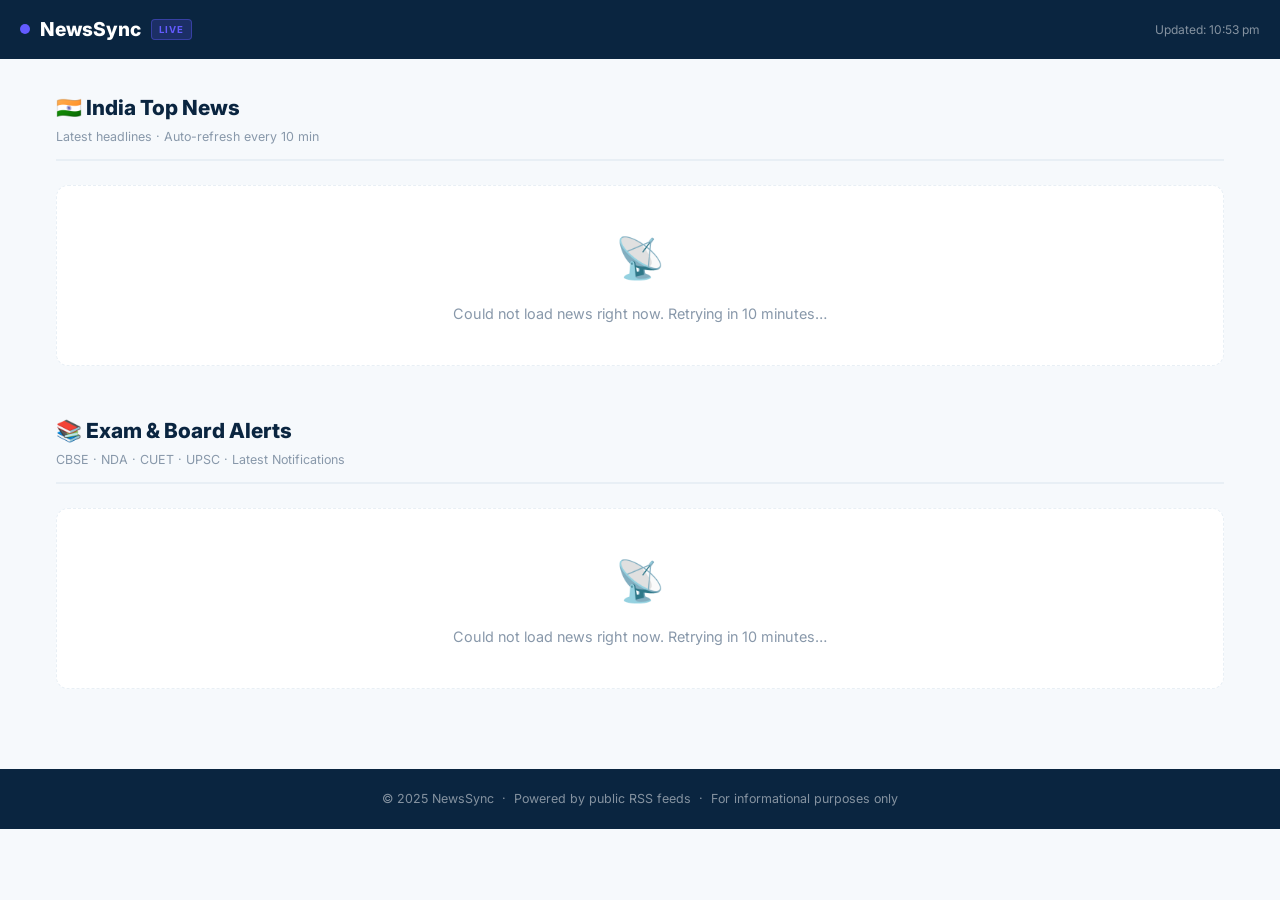
==== index.html @ 436a36a0 "Revise index.html with new title and styles Updated the title and added styles for better layout and" ====
<!DOCTYPE html>
<html lang="en">
<head>
  <meta charset="UTF-8" />
  <meta name="viewport" content="width=device-width, initial-scale=1.0" />
  <title>NewsSync India – Live News & Exam Updates</title>
  <link href="https://fonts.googleapis.com/css2?family=Inter:wght@400;600;700;800&display=swap" rel="stylesheet" />
  <style>
    :root {
      --navy: #0A2540;
      --indigo: #635BFF;
      --bg: #F6F9FC;
      --white: #FFFFFF;
      --text: #425466;
      --muted: #8898AA;
      --border: #E8EFF5;
    }

    * { box-sizing: border-box; margin: 0; padding: 0; }

    body {
      font-family: 'Inter', sans-serif;
      background: var(--bg);
      color: var(--text);
      font-size: 16px;
      line-height: 1.6;
    }

    /* HEADER */
    header {
      background: var(--navy);
      padding: 14px 20px;
      display: flex;
      align-items: center;
      justify-content: space-between;
      position: sticky;
      top: 0;
      z-index: 100;
    }

    .brand {
      display: flex;
      align-items: center;
      gap: 10px;
    }

    .dot {
      width: 10px; height: 10px;
      border-radius: 50%;
      background: var(--indigo);
      animation: pulse 2s infinite;
    }

    @keyframes pulse {
      0%   { box-shadow: 0 0 0 0 rgba(99,91,255,.6); }
      70%  { box-shadow: 0 0 0 8px rgba(99,91,255,0); }
      100% { box-shadow: 0 0 0 0 rgba(99,91,255,0); }
    }

    .brand-name { color: #fff; font-weight: 800; font-size: 1.2rem; }
    .live-tag {
      background: rgba(99,91,255,.2);
      color: var(--indigo);
      font-size: 0.6rem;
      font-weight: 700;
      letter-spacing: 1px;
      padding: 2px 7px;
      border-radius: 4px;
      border: 1px solid rgba(99,91,255,.4);
    }

    #last-updated {
      color: rgba(255,255,255,.5);
      font-size: 0.75rem;
    }

    /* MAIN */
    main { max-width: 1200px; margin: auto; padding: 32px 16px; }

    .section { margin-bottom: 48px; }

    .section-header {
      border-bottom: 2px solid var(--border);
      padding-bottom: 12px;
      margin-bottom: 24px;
    }

    .section-title {
      font-size: 1.3rem;
      font-weight: 800;
      color: var(--navy);
    }

    .section-sub {
      font-size: 0.78rem;
      color: var(--muted);
      margin-top: 3px;
    }

    /* GRID */
    .grid {
      display: grid;
      grid-template-columns: repeat(auto-fit, minmax(290px, 1fr));
      gap: 20px;
    }

    /* CARD */
    .card {
      background: var(--white);
      border-radius: 12px;
      border: 1px solid var(--border);
      box-shadow: 0 2px 8px rgba(10,37,64,.07);
      overflow: hidden;
      display: flex;
      flex-direction: column;
      transition: transform .25s ease, box-shadow .25s ease;
      text-decoration: none;
      color: inherit;
    }

    .card:hover {
      transform: translateY(-4px);
      box-shadow: 0 10px 24px rgba(99,91,255,.15);
    }

    .card-img {
      width: 100%;
      height: 170px;
      object-fit: cover;
      background: var(--bg);
    }

    .card-body { padding: 16px 18px 20px; flex: 1; display: flex; flex-direction: column; gap: 8px; }

    .card-source {
      font-size: 0.7rem;
      font-weight: 700;
      color: var(--indigo);
      text-transform: uppercase;
      letter-spacing: .8px;
    }

    .card-title {
      font-size: 0.95rem;
      font-weight: 700;
      color: var(--navy);
      line-height: 1.4;
    }

    .card-desc {
      font-size: 0.82rem;
      color: var(--text);
      display: -webkit-box;
      -webkit-line-clamp: 3;
      -webkit-box-orient: vertical;
      overflow: hidden;
    }

    .card-link {
      margin-top: auto;
      font-size: 0.78rem;
      font-weight: 600;
      color: var(--indigo);
    }

    /* SKELETON */
    @keyframes shimmer {
      0%   { background-position: -400px 0; }
      100% { background-position: 400px 0; }
    }

    .sk {
      background: linear-gradient(90deg, #E8EFF5 25%, #F0F4F8 50%, #E8EFF5 75%);
      background-size: 400px 100%;
      animation: shimmer 1.4s infinite;
      border-radius: 6px;
    }

    .skel-card {
      background: var(--white);
      border-radius: 12px;
      border: 1px solid var(--border);
      overflow: hidden;
    }

    .skel-img  { height: 170px; width: 100%; border-radius: 0; }
    .skel-body { padding: 16px 18px; display: flex; flex-direction: column; gap: 10px; }
    .skel-line { height: 12px; }
    .w30 { width: 30%; } .w60 { width: 60%; } .w80 { width: 80%; } .w100 { width: 100%; }
    .h18 { height: 18px; }

    /* ERROR STATE */
    .error-box {
      grid-column: 1/-1;
      text-align: center;
      padding: 40px 20px;
      background: var(--white);
      border-radius: 12px;
      border: 1px dashed var(--border);
    }

    .error-box .icon { font-size: 2.5rem; margin-bottom: 12px; }
    .error-box p { color: var(--muted); font-size: .9rem; }

    /* FOOTER */
    footer {
      background: var(--navy);
      color: rgba(255,255,255,.5);
      text-align: center;
      padding: 20px;
      font-size: 0.78rem;
    }

    footer a { color: rgba(255,255,255,.8); }
  </style>
</head>
<body>

<header>
  <div class="brand">
    <div class="dot"></div>
    <span class="brand-name">NewsSync</span>
    <span class="live-tag">LIVE</span>
  </div>
  <span id="last-updated">Loading…</span>
</header>

<main>

  <!-- TOP NEWS -->
  <section class="section">
    <div class="section-header">
      <h2 class="section-title">🇮🇳 India Top News</h2>
      <p class="section-sub">Latest headlines · Auto-refresh every 10 min</p>
    </div>
    <div class="grid" id="news-grid" aria-live="polite"></div>
  </section>

  <!-- EXAM ALERTS -->
  <section class="section">
    <div class="section-header">
      <h2 class="section-title">📚 Exam & Board Alerts</h2>
      <p class="section-sub">CBSE · NDA · CUET · UPSC · Latest Notifications</p>
    </div>
    <div class="grid" id="exam-grid" aria-live="polite"></div>
  </section>

</main>

<footer>
  © 2025 NewsSync &nbsp;·&nbsp; Powered by public RSS feeds &nbsp;·&nbsp; For informational purposes only
</footer>

<script>
// ── RSS FEEDS (no API key needed!) ─────────────────────────────────────────
const RSS2JSON = 'https://api.rss2json.com/v1/api.json?rss_url=';

const FEEDS = {
  news: [
    'https://feeds.feedburner.com/ndtvnews-india-news',
    'https://timesofindia.indiatimes.com/rssfeeds/296589292.cms',
    'https://www.thehindu.com/news/national/feeder/default.rss',
  ],
  exams: [
    'https://www.jagranjosh.com/rss/exam-news.xml',
    'https://www.careers360.com/rss/articles',
    'https://feeds.feedburner.com/ndtvnews-education',
  ],
};

const PLACEHOLDER = 'https://placehold.co/600x340/EEF0FF/635BFF?text=NewsSync';

// ── STATE ──────────────────────────────────────────────────────────────────
const seenNews = new Set();
const seenExam = new Set();

// ── HELPERS ────────────────────────────────────────────────────────────────
function skeletons(n = 6) {
  return Array.from({length: n}, () => `
    <div class="skel-card">
      <div class="sk skel-img"></div>
      <div class="skel-body">
        <div class="sk skel-line w30"></div>
        <div class="sk skel-line h18 w80"></div>
        <div class="sk skel-line h18 w60"></div>
        <div class="sk skel-line w100"></div>
        <div class="sk skel-line w100"></div>
        <div class="sk skel-line w30"></div>
      </div>
    </div>`).join('');
}

function errorBox(msg) {
  return `<div class="error-box"><div class="icon">📡</div><p>${msg}</p></div>`;
}

function timeAgo(dateStr) {
  if (!dateStr) return '';
  const diff = Date.now() - new Date(dateStr).getTime();
  const m = Math.floor(diff / 60000);
  if (m < 1)  return 'Just now';
  if (m < 60) return `${m}m ago`;
  const h = Math.floor(m / 60);
  if (h < 24) return `${h}h ago`;
  return `${Math.floor(h/24)}d ago`;
}

function buildCard(item) {
  const img   = item.thumbnail || item.enclosure?.link || PLACEHOLDER;
  const title = item.title || 'No title';
  const desc  = item.description
    ? item.description.replace(/<[^>]+>/g, '').slice(0, 160) + '…'
    : 'No description available.';
  const src   = item.author || 'News';
  const ago   = timeAgo(item.pubDate);

  return `
    <a class="card" href="${item.link}" target="_blank" rel="noopener noreferrer">
      <img class="card-img" src="${img}" alt="${title}"
           onerror="this.src='${PLACEHOLDER}'" loading="lazy" />
      <div class="card-body">
        <span class="card-source">${src} · ${ago}</span>
        <p class="card-title">${title}</p>
        <p class="card-desc">${desc}</p>
        <span class="card-link">Read more →</span>
      </div>
    </a>`;
}

// ── FETCH ONE RSS FEED ─────────────────────────────────────────────────────
async function fetchFeed(url) {
  try {
    const res  = await fetch(`${RSS2JSON}${encodeURIComponent(url)}&count=5`);
    const data = await res.json();
    if (data.status !== 'ok') return [];
    return data.items || [];
  } catch {
    return [];
  }
}

// ── FETCH ALL & RENDER ─────────────────────────────────────────────────────
async function loadSection(feedUrls, gridId, seenSet) {
  const grid = document.getElementById(gridId);

  const results = await Promise.allSettled(feedUrls.map(fetchFeed));
  const allItems = results
    .filter(r => r.status === 'fulfilled')
    .flatMap(r => r.value)
    .filter(item => item.link && !seenSet.has(item.link))
    .sort((a, b) => new Date(b.pubDate) - new Date(a.pubDate))
    .slice(0, 9);

  if (!allItems.length) {
    grid.innerHTML = errorBox('Could not load news right now. Retrying in 10 minutes…');
    return;
  }

  // Check if new content
  const hasNew = allItems.some(i => !seenSet.has(i.link));
  if (!hasNew && grid.querySelector('.card')) return;

  allItems.forEach(i => seenSet.add(i.link));
  grid.innerHTML = allItems.map(buildCard).join('');
}

function updateTime() {
  document.getElementById('last-updated').textContent =
    'Updated: ' + new Date().toLocaleTimeString('en-IN', {hour:'2-digit', minute:'2-digit', hour12:true});
}

async function syncAll() {
  await Promise.allSettled([
    loadSection(FEEDS.news,  'news-grid',  seenNews),
    loadSection(FEEDS.exams, 'exam-grid',  seenExam),
  ]);
  updateTime();
}

// ── INIT ──────────────────────────────────────────────────────────────────
document.getElementById('news-grid').innerHTML  = skeletons(6);
document.getElementById('exam-grid').innerHTML  = skeletons(6);

syncAll();
setInterval(syncAll, 10 * 60 * 1000); // 10 minutes

window.addEventListener('online',  () => syncAll());
</script>
</body>
</html>
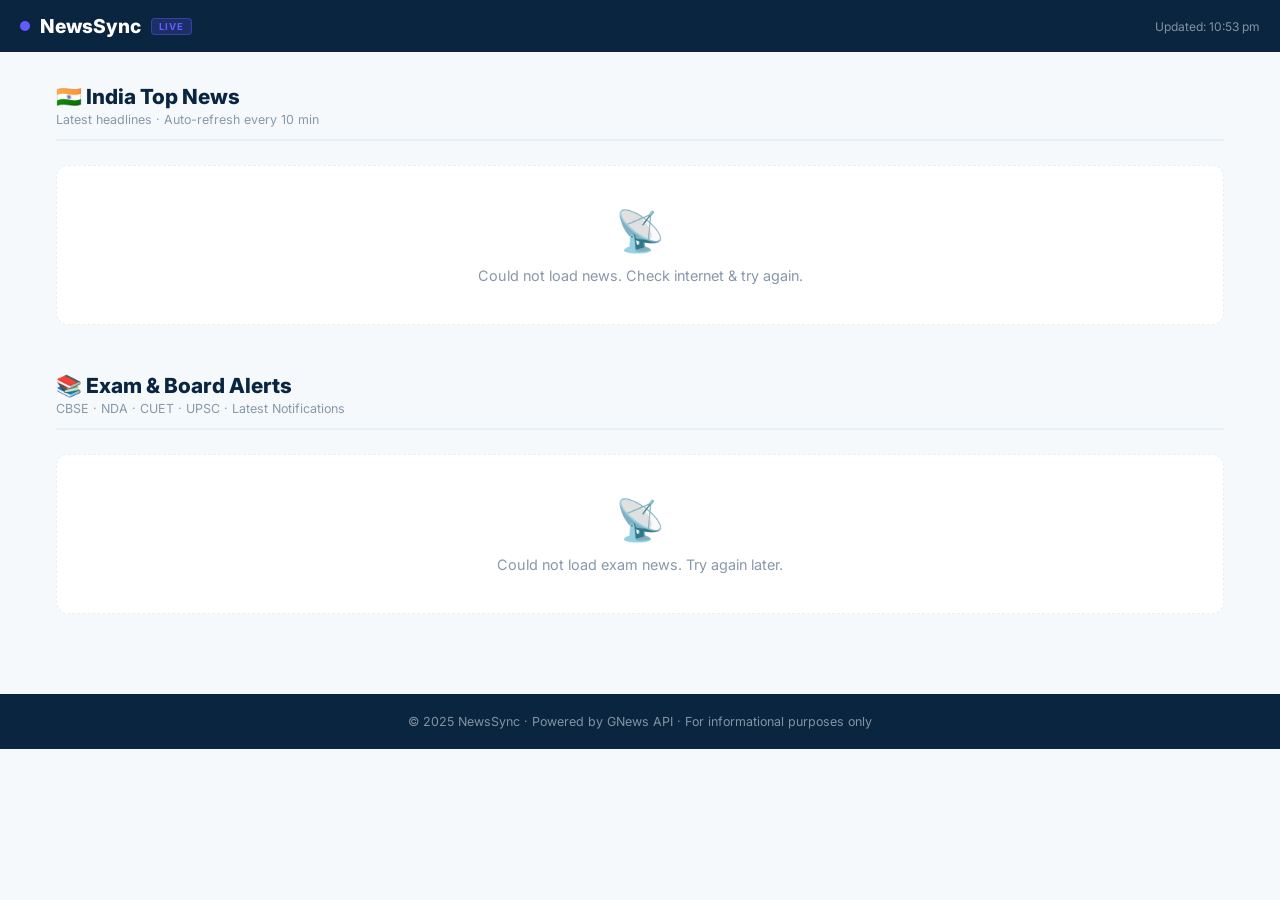
==== commit e6a8c144: "Refactor index.html for improved structure and functionality Refactor HTML structure and update styl" ====
--- a/index.html
+++ b/index.html
@@ -1,218 +1,46 @@
 <!DOCTYPE html>
 <html lang="en">
 <head>
-  <meta charset="UTF-8" />
-  <meta name="viewport" content="width=device-width, initial-scale=1.0" />
-  <title>NewsSync India – Live News & Exam Updates</title>
-  <link href="https://fonts.googleapis.com/css2?family=Inter:wght@400;600;700;800&display=swap" rel="stylesheet" />
-  <style>
-    :root {
-      --navy: #0A2540;
-      --indigo: #635BFF;
-      --bg: #F6F9FC;
-      --white: #FFFFFF;
-      --text: #425466;
-      --muted: #8898AA;
-      --border: #E8EFF5;
-    }
-
-    * { box-sizing: border-box; margin: 0; padding: 0; }
-
-    body {
-      font-family: 'Inter', sans-serif;
-      background: var(--bg);
-      color: var(--text);
-      font-size: 16px;
-      line-height: 1.6;
-    }
-
-    /* HEADER */
-    header {
-      background: var(--navy);
-      padding: 14px 20px;
-      display: flex;
-      align-items: center;
-      justify-content: space-between;
-      position: sticky;
-      top: 0;
-      z-index: 100;
-    }
-
-    .brand {
-      display: flex;
-      align-items: center;
-      gap: 10px;
-    }
-
-    .dot {
-      width: 10px; height: 10px;
-      border-radius: 50%;
-      background: var(--indigo);
-      animation: pulse 2s infinite;
-    }
-
-    @keyframes pulse {
-      0%   { box-shadow: 0 0 0 0 rgba(99,91,255,.6); }
-      70%  { box-shadow: 0 0 0 8px rgba(99,91,255,0); }
-      100% { box-shadow: 0 0 0 0 rgba(99,91,255,0); }
-    }
-
-    .brand-name { color: #fff; font-weight: 800; font-size: 1.2rem; }
-    .live-tag {
-      background: rgba(99,91,255,.2);
-      color: var(--indigo);
-      font-size: 0.6rem;
-      font-weight: 700;
-      letter-spacing: 1px;
-      padding: 2px 7px;
-      border-radius: 4px;
-      border: 1px solid rgba(99,91,255,.4);
-    }
-
-    #last-updated {
-      color: rgba(255,255,255,.5);
-      font-size: 0.75rem;
-    }
-
-    /* MAIN */
-    main { max-width: 1200px; margin: auto; padding: 32px 16px; }
-
-    .section { margin-bottom: 48px; }
-
-    .section-header {
-      border-bottom: 2px solid var(--border);
-      padding-bottom: 12px;
-      margin-bottom: 24px;
-    }
-
-    .section-title {
-      font-size: 1.3rem;
-      font-weight: 800;
-      color: var(--navy);
-    }
-
-    .section-sub {
-      font-size: 0.78rem;
-      color: var(--muted);
-      margin-top: 3px;
-    }
-
-    /* GRID */
-    .grid {
-      display: grid;
-      grid-template-columns: repeat(auto-fit, minmax(290px, 1fr));
-      gap: 20px;
-    }
-
-    /* CARD */
-    .card {
-      background: var(--white);
-      border-radius: 12px;
-      border: 1px solid var(--border);
-      box-shadow: 0 2px 8px rgba(10,37,64,.07);
-      overflow: hidden;
-      display: flex;
-      flex-direction: column;
-      transition: transform .25s ease, box-shadow .25s ease;
-      text-decoration: none;
-      color: inherit;
-    }
-
-    .card:hover {
-      transform: translateY(-4px);
-      box-shadow: 0 10px 24px rgba(99,91,255,.15);
-    }
-
-    .card-img {
-      width: 100%;
-      height: 170px;
-      object-fit: cover;
-      background: var(--bg);
-    }
-
-    .card-body { padding: 16px 18px 20px; flex: 1; display: flex; flex-direction: column; gap: 8px; }
-
-    .card-source {
-      font-size: 0.7rem;
-      font-weight: 700;
-      color: var(--indigo);
-      text-transform: uppercase;
-      letter-spacing: .8px;
-    }
-
-    .card-title {
-      font-size: 0.95rem;
-      font-weight: 700;
-      color: var(--navy);
-      line-height: 1.4;
-    }
-
-    .card-desc {
-      font-size: 0.82rem;
-      color: var(--text);
-      display: -webkit-box;
-      -webkit-line-clamp: 3;
-      -webkit-box-orient: vertical;
-      overflow: hidden;
-    }
-
-    .card-link {
-      margin-top: auto;
-      font-size: 0.78rem;
-      font-weight: 600;
-      color: var(--indigo);
-    }
-
-    /* SKELETON */
-    @keyframes shimmer {
-      0%   { background-position: -400px 0; }
-      100% { background-position: 400px 0; }
-    }
-
-    .sk {
-      background: linear-gradient(90deg, #E8EFF5 25%, #F0F4F8 50%, #E8EFF5 75%);
-      background-size: 400px 100%;
-      animation: shimmer 1.4s infinite;
-      border-radius: 6px;
-    }
-
-    .skel-card {
-      background: var(--white);
-      border-radius: 12px;
-      border: 1px solid var(--border);
-      overflow: hidden;
-    }
-
-    .skel-img  { height: 170px; width: 100%; border-radius: 0; }
-    .skel-body { padding: 16px 18px; display: flex; flex-direction: column; gap: 10px; }
-    .skel-line { height: 12px; }
-    .w30 { width: 30%; } .w60 { width: 60%; } .w80 { width: 80%; } .w100 { width: 100%; }
-    .h18 { height: 18px; }
-
-    /* ERROR STATE */
-    .error-box {
-      grid-column: 1/-1;
-      text-align: center;
-      padding: 40px 20px;
-      background: var(--white);
-      border-radius: 12px;
-      border: 1px dashed var(--border);
-    }
-
-    .error-box .icon { font-size: 2.5rem; margin-bottom: 12px; }
-    .error-box p { color: var(--muted); font-size: .9rem; }
-
-    /* FOOTER */
-    footer {
-      background: var(--navy);
-      color: rgba(255,255,255,.5);
-      text-align: center;
-      padding: 20px;
-      font-size: 0.78rem;
-    }
-
-    footer a { color: rgba(255,255,255,.8); }
-  </style>
+<meta charset="UTF-8"/>
+<meta name="viewport" content="width=device-width, initial-scale=1.0"/>
+<title>NewsSync India</title>
+<link href="https://fonts.googleapis.com/css2?family=Inter:wght@400;600;700;800&display=swap" rel="stylesheet"/>
+<style>
+*{box-sizing:border-box;margin:0;padding:0}
+body{font-family:'Inter',sans-serif;background:#F6F9FC;color:#425466;font-size:16px}
+header{background:#0A2540;padding:14px 20px;display:flex;align-items:center;justify-content:space-between;position:sticky;top:0;z-index:100}
+.brand{display:flex;align-items:center;gap:10px}
+.dot{width:10px;height:10px;border-radius:50%;background:#635BFF;animation:pulse 2s infinite}
+@keyframes pulse{0%{box-shadow:0 0 0 0 rgba(99,91,255,.6)}70%{box-shadow:0 0 0 8px rgba(99,91,255,0)}100%{box-shadow:0 0 0 0 rgba(99,91,255,0)}}
+.brand-name{color:#fff;font-weight:800;font-size:1.2rem}
+.live-tag{background:rgba(99,91,255,.2);color:#635BFF;font-size:.6rem;font-weight:700;letter-spacing:1px;padding:2px 7px;border-radius:4px;border:1px solid rgba(99,91,255,.4)}
+#last-updated{color:rgba(255,255,255,.5);font-size:.75rem}
+main{max-width:1200px;margin:auto;padding:32px 16px}
+.section{margin-bottom:48px}
+.section-header{border-bottom:2px solid #E8EFF5;padding-bottom:12px;margin-bottom:24px}
+.section-title{font-size:1.3rem;font-weight:800;color:#0A2540}
+.section-sub{font-size:.78rem;color:#8898AA;margin-top:3px}
+.grid{display:grid;grid-template-columns:repeat(auto-fit,minmax(290px,1fr));gap:20px}
+.card{background:#fff;border-radius:12px;border:1px solid #E8EFF5;box-shadow:0 2px 8px rgba(10,37,64,.07);overflow:hidden;display:flex;flex-direction:column;transition:transform .25s,box-shadow .25s;text-decoration:none;color:inherit}
+.card:hover{transform:translateY(-4px);box-shadow:0 10px 24px rgba(99,91,255,.15)}
+.card-img{width:100%;height:170px;object-fit:cover;background:#F6F9FC}
+.card-body{padding:16px 18px 20px;flex:1;display:flex;flex-direction:column;gap:8px}
+.card-source{font-size:.7rem;font-weight:700;color:#635BFF;text-transform:uppercase;letter-spacing:.8px}
+.card-title{font-size:.95rem;font-weight:700;color:#0A2540;line-height:1.4}
+.card-desc{font-size:.82rem;color:#425466;display:-webkit-box;-webkit-line-clamp:3;-webkit-box-orient:vertical;overflow:hidden}
+.card-link{margin-top:auto;font-size:.78rem;font-weight:600;color:#635BFF}
+@keyframes shimmer{0%{background-position:-400px 0}100%{background-position:400px 0}}
+.sk{background:linear-gradient(90deg,#E8EFF5 25%,#F0F4F8 50%,#E8EFF5 75%);background-size:400px 100%;animation:shimmer 1.4s infinite;border-radius:6px}
+.skel-card{background:#fff;border-radius:12px;border:1px solid #E8EFF5;overflow:hidden}
+.skel-img{height:170px;width:100%;border-radius:0}
+.skel-body{padding:16px 18px;display:flex;flex-direction:column;gap:10px}
+.skel-line{height:12px}
+.w30{width:30%}.w60{width:60%}.w80{width:80%}.w100{width:100%}.h18{height:18px}
+.error-box{grid-column:1/-1;text-align:center;padding:40px 20px;background:#fff;border-radius:12px;border:1px dashed #E8EFF5}
+.error-box .icon{font-size:2.5rem;margin-bottom:12px}
+.error-box p{color:#8898AA;font-size:.9rem;margin-top:8px}
+footer{background:#0A2540;color:rgba(255,255,255,.5);text-align:center;padding:20px;font-size:.78rem}
+</style>
 </head>
 <body>
 
@@ -226,57 +54,36 @@
 </header>
 
 <main>
-
-  <!-- TOP NEWS -->
   <section class="section">
     <div class="section-header">
       <h2 class="section-title">🇮🇳 India Top News</h2>
       <p class="section-sub">Latest headlines · Auto-refresh every 10 min</p>
     </div>
-    <div class="grid" id="news-grid" aria-live="polite"></div>
+    <div class="grid" id="news-grid"></div>
   </section>
 
-  <!-- EXAM ALERTS -->
   <section class="section">
     <div class="section-header">
-      <h2 class="section-title">📚 Exam & Board Alerts</h2>
+      <h2 class="section-title">📚 Exam &amp; Board Alerts</h2>
       <p class="section-sub">CBSE · NDA · CUET · UPSC · Latest Notifications</p>
     </div>
-    <div class="grid" id="exam-grid" aria-live="polite"></div>
+    <div class="grid" id="exam-grid"></div>
   </section>
-
 </main>
 
-<footer>
-  © 2025 NewsSync &nbsp;·&nbsp; Powered by public RSS feeds &nbsp;·&nbsp; For informational purposes only
-</footer>
+<footer>© 2025 NewsSync · Powered by GNews API · For informational purposes only</footer>
 
 <script>
-// ── RSS FEEDS (no API key needed!) ─────────────────────────────────────────
-const RSS2JSON = 'https://api.rss2json.com/v1/api.json?rss_url=';
-
-const FEEDS = {
-  news: [
-    'https://feeds.feedburner.com/ndtvnews-india-news',
-    'https://timesofindia.indiatimes.com/rssfeeds/296589292.cms',
-    'https://www.thehindu.com/news/national/feeder/default.rss',
-  ],
-  exams: [
-    'https://www.jagranjosh.com/rss/exam-news.xml',
-    'https://www.careers360.com/rss/articles',
-    'https://feeds.feedburner.com/ndtvnews-education',
-  ],
-};
-
+const API_KEY = '41f9ca60c9c4feea049876ff25827052';
+const BASE    = 'https://gnews.io/api/v4';
 const PLACEHOLDER = 'https://placehold.co/600x340/EEF0FF/635BFF?text=NewsSync';
 
-// ── STATE ──────────────────────────────────────────────────────────────────
-const seenNews = new Set();
-const seenExam = new Set();
+// Har 10 min mein sirf 2 requests — din mein 288 requests max
+// GNews free limit: 100/day → isliye 30 min interval safe hai
+const INTERVAL = 30 * 60 * 1000; // 30 minutes
 
-// ── HELPERS ────────────────────────────────────────────────────────────────
-function skeletons(n = 6) {
-  return Array.from({length: n}, () => `
+function skeletons(n=6){
+  return Array.from({length:n},()=>`
     <div class="skel-card">
       <div class="sk skel-img"></div>
       <div class="skel-body">
@@ -290,101 +97,84 @@
     </div>`).join('');
 }
 
-function errorBox(msg) {
-  return `<div class="error-box"><div class="icon">📡</div><p>${msg}</p></div>`;
+function timeAgo(d){
+  if(!d) return '';
+  const m=Math.floor((Date.now()-new Date(d))/60000);
+  if(m<1) return 'Just now';
+  if(m<60) return m+'m ago';
+  const h=Math.floor(m/60);
+  if(h<24) return h+'h ago';
+  return Math.floor(h/24)+'d ago';
 }
 
-function timeAgo(dateStr) {
-  if (!dateStr) return '';
-  const diff = Date.now() - new Date(dateStr).getTime();
-  const m = Math.floor(diff / 60000);
-  if (m < 1)  return 'Just now';
-  if (m < 60) return `${m}m ago`;
-  const h = Math.floor(m / 60);
-  if (h < 24) return `${h}h ago`;
-  return `${Math.floor(h/24)}d ago`;
-}
-
-function buildCard(item) {
-  const img   = item.thumbnail || item.enclosure?.link || PLACEHOLDER;
-  const title = item.title || 'No title';
-  const desc  = item.description
-    ? item.description.replace(/<[^>]+>/g, '').slice(0, 160) + '…'
-    : 'No description available.';
-  const src   = item.author || 'News';
-  const ago   = timeAgo(item.pubDate);
-
+function buildCard(a){
+  const img = a.image || PLACEHOLDER;
+  const desc = (a.description||'No description available.').slice(0,160)+'…';
+  const src  = a.source?.name || 'News';
   return `
-    <a class="card" href="${item.link}" target="_blank" rel="noopener noreferrer">
-      <img class="card-img" src="${img}" alt="${title}"
-           onerror="this.src='${PLACEHOLDER}'" loading="lazy" />
+    <a class="card" href="${a.url}" target="_blank" rel="noopener">
+      <img class="card-img" src="${img}" alt="${a.title}" loading="lazy"
+           onerror="this.src='${PLACEHOLDER}'"/>
       <div class="card-body">
-        <span class="card-source">${src} · ${ago}</span>
-        <p class="card-title">${title}</p>
+        <span class="card-source">${src} · ${timeAgo(a.publishedAt)}</span>
+        <p class="card-title">${a.title}</p>
         <p class="card-desc">${desc}</p>
         <span class="card-link">Read more →</span>
       </div>
     </a>`;
 }
 
-// ── FETCH ONE RSS FEED ─────────────────────────────────────────────────────
-async function fetchFeed(url) {
-  try {
-    const res  = await fetch(`${RSS2JSON}${encodeURIComponent(url)}&count=5`);
+function errBox(msg){
+  return `<div class="error-box">
+    <div class="icon">📡</div>
+    <p>${msg}</p>
+  </div>`;
+}
+
+async function loadNews(){
+  const grid = document.getElementById('news-grid');
+  try{
+    const url = `${BASE}/top-headlines?country=in&lang=en&category=general&max=9&apikey=${API_KEY}`;
+    const res  = await fetch(url);
     const data = await res.json();
-    if (data.status !== 'ok') return [];
-    return data.items || [];
-  } catch {
-    return [];
+    if(!data.articles?.length){ grid.innerHTML=errBox('No headlines found.'); return; }
+    grid.innerHTML = data.articles.map(buildCard).join('');
+  }catch(e){
+    grid.innerHTML = errBox('Could not load news. Check internet & try again.');
   }
 }
 
-// ── FETCH ALL & RENDER ─────────────────────────────────────────────────────
-async function loadSection(feedUrls, gridId, seenSet) {
-  const grid = document.getElementById(gridId);
-
-  const results = await Promise.allSettled(feedUrls.map(fetchFeed));
-  const allItems = results
-    .filter(r => r.status === 'fulfilled')
-    .flatMap(r => r.value)
-    .filter(item => item.link && !seenSet.has(item.link))
-    .sort((a, b) => new Date(b.pubDate) - new Date(a.pubDate))
-    .slice(0, 9);
-
-  if (!allItems.length) {
-    grid.innerHTML = errorBox('Could not load news right now. Retrying in 10 minutes…');
-    return;
+async function loadExams(){
+  const grid = document.getElementById('exam-grid');
+  try{
+    const q   = encodeURIComponent('"CBSE" OR "NDA" OR "CUET" OR "UPSC"');
+    const url = `${BASE}/search?q=${q}&lang=en&country=in&max=9&sortby=publishedAt&apikey=${API_KEY}`;
+    const res  = await fetch(url);
+    const data = await res.json();
+    if(!data.articles?.length){ grid.innerHTML=errBox('No exam alerts found.'); return; }
+    grid.innerHTML = data.articles.map(buildCard).join('');
+  }catch(e){
+    grid.innerHTML = errBox('Could not load exam news. Try again later.');
   }
-
-  // Check if new content
-  const hasNew = allItems.some(i => !seenSet.has(i.link));
-  if (!hasNew && grid.querySelector('.card')) return;
-
-  allItems.forEach(i => seenSet.add(i.link));
-  grid.innerHTML = allItems.map(buildCard).join('');
 }
 
-function updateTime() {
+function updateTime(){
   document.getElementById('last-updated').textContent =
-    'Updated: ' + new Date().toLocaleTimeString('en-IN', {hour:'2-digit', minute:'2-digit', hour12:true});
+    'Updated: '+new Date().toLocaleTimeString('en-IN',{hour:'2-digit',minute:'2-digit',hour12:true});
 }
 
-async function syncAll() {
-  await Promise.allSettled([
-    loadSection(FEEDS.news,  'news-grid',  seenNews),
-    loadSection(FEEDS.exams, 'exam-grid',  seenExam),
-  ]);
+async function syncAll(){
+  await Promise.allSettled([loadNews(), loadExams()]);
   updateTime();
 }
 
-// ── INIT ──────────────────────────────────────────────────────────────────
-document.getElementById('news-grid').innerHTML  = skeletons(6);
+// Init
+document.getElementById('news-grid').innerHTML = skeletons(6);
 document.getElementById('exam-grid').innerHTML  = skeletons(6);
 
 syncAll();
-setInterval(syncAll, 10 * 60 * 1000); // 10 minutes
-
-window.addEventListener('online',  () => syncAll());
+setInterval(syncAll, INTERVAL);
+window.addEventListener('online', syncAll);
 </script>
 </body>
 </html>
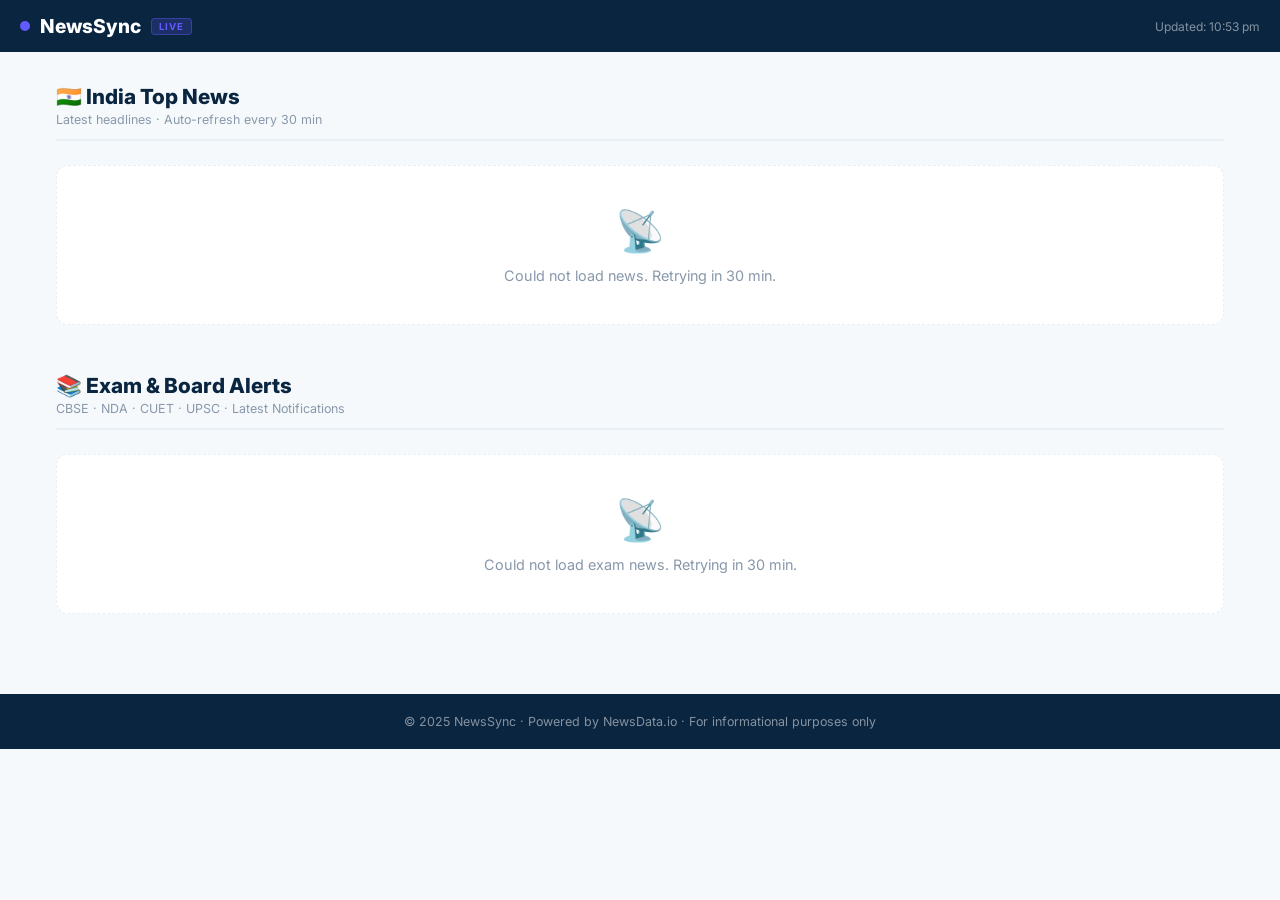
==== commit 953a819b: "Refactor news and exam loading with new API Updated footer and API integration for news and exams." ====
--- a/index.html
+++ b/index.html
@@ -23,7 +23,7 @@
 .grid{display:grid;grid-template-columns:repeat(auto-fit,minmax(290px,1fr));gap:20px}
 .card{background:#fff;border-radius:12px;border:1px solid #E8EFF5;box-shadow:0 2px 8px rgba(10,37,64,.07);overflow:hidden;display:flex;flex-direction:column;transition:transform .25s,box-shadow .25s;text-decoration:none;color:inherit}
 .card:hover{transform:translateY(-4px);box-shadow:0 10px 24px rgba(99,91,255,.15)}
-.card-img{width:100%;height:170px;object-fit:cover;background:#F6F9FC}
+.card-img{width:100%;height:170px;object-fit:cover;background:#EEF0FF}
 .card-body{padding:16px 18px 20px;flex:1;display:flex;flex-direction:column;gap:8px}
 .card-source{font-size:.7rem;font-weight:700;color:#635BFF;text-transform:uppercase;letter-spacing:.8px}
 .card-title{font-size:.95rem;font-weight:700;color:#0A2540;line-height:1.4}
@@ -43,7 +43,6 @@
 </style>
 </head>
 <body>
-
 <header>
   <div class="brand">
     <div class="dot"></div>
@@ -52,16 +51,14 @@
   </div>
   <span id="last-updated">Loading…</span>
 </header>
-
 <main>
   <section class="section">
     <div class="section-header">
       <h2 class="section-title">🇮🇳 India Top News</h2>
-      <p class="section-sub">Latest headlines · Auto-refresh every 10 min</p>
+      <p class="section-sub">Latest headlines · Auto-refresh every 30 min</p>
     </div>
     <div class="grid" id="news-grid"></div>
   </section>
-
   <section class="section">
     <div class="section-header">
       <h2 class="section-title">📚 Exam &amp; Board Alerts</h2>
@@ -70,19 +67,14 @@
     <div class="grid" id="exam-grid"></div>
   </section>
 </main>
-
-<footer>© 2025 NewsSync · Powered by GNews API · For informational purposes only</footer>
+<footer>© 2025 NewsSync · Powered by NewsData.io · For informational purposes only</footer>
 
 <script>
-const API_KEY = '41f9ca60c9c4feea049876ff25827052';
-const BASE    = 'https://gnews.io/api/v4';
-const PLACEHOLDER = 'https://placehold.co/600x340/EEF0FF/635BFF?text=NewsSync';
+const KEY = 'pub_50035c437a574af1b18c1f6b056f5ad9';
+const BASE = 'https://newsdata.io/api/1';
+const IMG  = 'https://placehold.co/600x340/EEF0FF/635BFF?text=NewsSync';
 
-// Har 10 min mein sirf 2 requests — din mein 288 requests max
-// GNews free limit: 100/day → isliye 30 min interval safe hai
-const INTERVAL = 30 * 60 * 1000; // 30 minutes
-
-function skeletons(n=6){
+function skels(n){
   return Array.from({length:n},()=>`
     <div class="skel-card">
       <div class="sk skel-img"></div>
@@ -97,27 +89,29 @@
     </div>`).join('');
 }
 
-function timeAgo(d){
+function ago(d){
   if(!d) return '';
-  const m=Math.floor((Date.now()-new Date(d))/60000);
-  if(m<1) return 'Just now';
-  if(m<60) return m+'m ago';
-  const h=Math.floor(m/60);
-  if(h<24) return h+'h ago';
-  return Math.floor(h/24)+'d ago';
+  const m = Math.floor((Date.now() - new Date(d)) / 60000);
+  if(m < 1)  return 'Just now';
+  if(m < 60) return m + 'm ago';
+  const h = Math.floor(m/60);
+  if(h < 24) return h + 'h ago';
+  return Math.floor(h/24) + 'd ago';
 }
 
-function buildCard(a){
-  const img = a.image || PLACEHOLDER;
-  const desc = (a.description||'No description available.').slice(0,160)+'…';
-  const src  = a.source?.name || 'News';
+function card(a){
+  const img  = a.image_url || IMG;
+  const desc = (a.description || a.content || 'Read the full article for details.').slice(0,160) + '…';
+  const src  = a.source_name || a.source_id || 'News';
+  const link = a.link || '#';
+  const title = a.title || 'No title';
+  const date = a.pubDate || '';
   return `
-    <a class="card" href="${a.url}" target="_blank" rel="noopener">
-      <img class="card-img" src="${img}" alt="${a.title}" loading="lazy"
-           onerror="this.src='${PLACEHOLDER}'"/>
+    <a class="card" href="${link}" target="_blank" rel="noopener">
+      <img class="card-img" src="${img}" alt="" loading="lazy" onerror="this.src='${IMG}'"/>
       <div class="card-body">
-        <span class="card-source">${src} · ${timeAgo(a.publishedAt)}</span>
-        <p class="card-title">${a.title}</p>
+        <span class="card-source">${src} · ${ago(date)}</span>
+        <p class="card-title">${title}</p>
         <p class="card-desc">${desc}</p>
         <span class="card-link">Read more →</span>
       </div>
@@ -125,56 +119,55 @@
 }
 
 function errBox(msg){
-  return `<div class="error-box">
-    <div class="icon">📡</div>
-    <p>${msg}</p>
-  </div>`;
+  return `<div class="error-box"><div class="icon">📡</div><p>${msg}</p></div>`;
 }
 
 async function loadNews(){
-  const grid = document.getElementById('news-grid');
+  const g = document.getElementById('news-grid');
   try{
-    const url = `${BASE}/top-headlines?country=in&lang=en&category=general&max=9&apikey=${API_KEY}`;
-    const res  = await fetch(url);
-    const data = await res.json();
-    if(!data.articles?.length){ grid.innerHTML=errBox('No headlines found.'); return; }
-    grid.innerHTML = data.articles.map(buildCard).join('');
-  }catch(e){
-    grid.innerHTML = errBox('Could not load news. Check internet & try again.');
+    const url = `${BASE}/latest?apikey=${KEY}&country=in&language=en&size=9`;
+    const r = await fetch(url);
+    const d = await r.json();
+    if(d.status !== 'success') throw new Error(d.message || 'API error');
+    const arts = d.results || [];
+    g.innerHTML = arts.length ? arts.map(card).join('') : errBox('No headlines found.');
+  } catch(e){
+    console.error('News error:', e);
+    g.innerHTML = errBox('Could not load news. Retrying in 30 min.');
   }
 }
 
 async function loadExams(){
-  const grid = document.getElementById('exam-grid');
+  const g = document.getElementById('exam-grid');
   try{
-    const q   = encodeURIComponent('"CBSE" OR "NDA" OR "CUET" OR "UPSC"');
-    const url = `${BASE}/search?q=${q}&lang=en&country=in&max=9&sortby=publishedAt&apikey=${API_KEY}`;
-    const res  = await fetch(url);
-    const data = await res.json();
-    if(!data.articles?.length){ grid.innerHTML=errBox('No exam alerts found.'); return; }
-    grid.innerHTML = data.articles.map(buildCard).join('');
-  }catch(e){
-    grid.innerHTML = errBox('Could not load exam news. Try again later.');
+    const url = `${BASE}/latest?apikey=${KEY}&q=CBSE OR NDA OR CUET OR UPSC&country=in&language=en&size=9`;
+    const r = await fetch(url);
+    const d = await r.json();
+    if(d.status !== 'success') throw new Error(d.message || 'API error');
+    const arts = d.results || [];
+    g.innerHTML = arts.length ? arts.map(card).join('') : errBox('No exam alerts found.');
+  } catch(e){
+    console.error('Exam error:', e);
+    g.innerHTML = errBox('Could not load exam news. Retrying in 30 min.');
   }
 }
 
-function updateTime(){
+function tick(){
   document.getElementById('last-updated').textContent =
-    'Updated: '+new Date().toLocaleTimeString('en-IN',{hour:'2-digit',minute:'2-digit',hour12:true});
+    'Updated: ' + new Date().toLocaleTimeString('en-IN',{hour:'2-digit',minute:'2-digit',hour12:true});
 }
 
-async function syncAll(){
+async function sync(){
   await Promise.allSettled([loadNews(), loadExams()]);
-  updateTime();
+  tick();
 }
 
 // Init
-document.getElementById('news-grid').innerHTML = skeletons(6);
-document.getElementById('exam-grid').innerHTML  = skeletons(6);
-
-syncAll();
-setInterval(syncAll, INTERVAL);
-window.addEventListener('online', syncAll);
+document.getElementById('news-grid').innerHTML = skels(6);
+document.getElementById('exam-grid').innerHTML  = skels(6);
+sync();
+setInterval(sync, 30 * 60 * 1000);
+window.addEventListener('online', sync);
 </script>
 </body>
 </html>
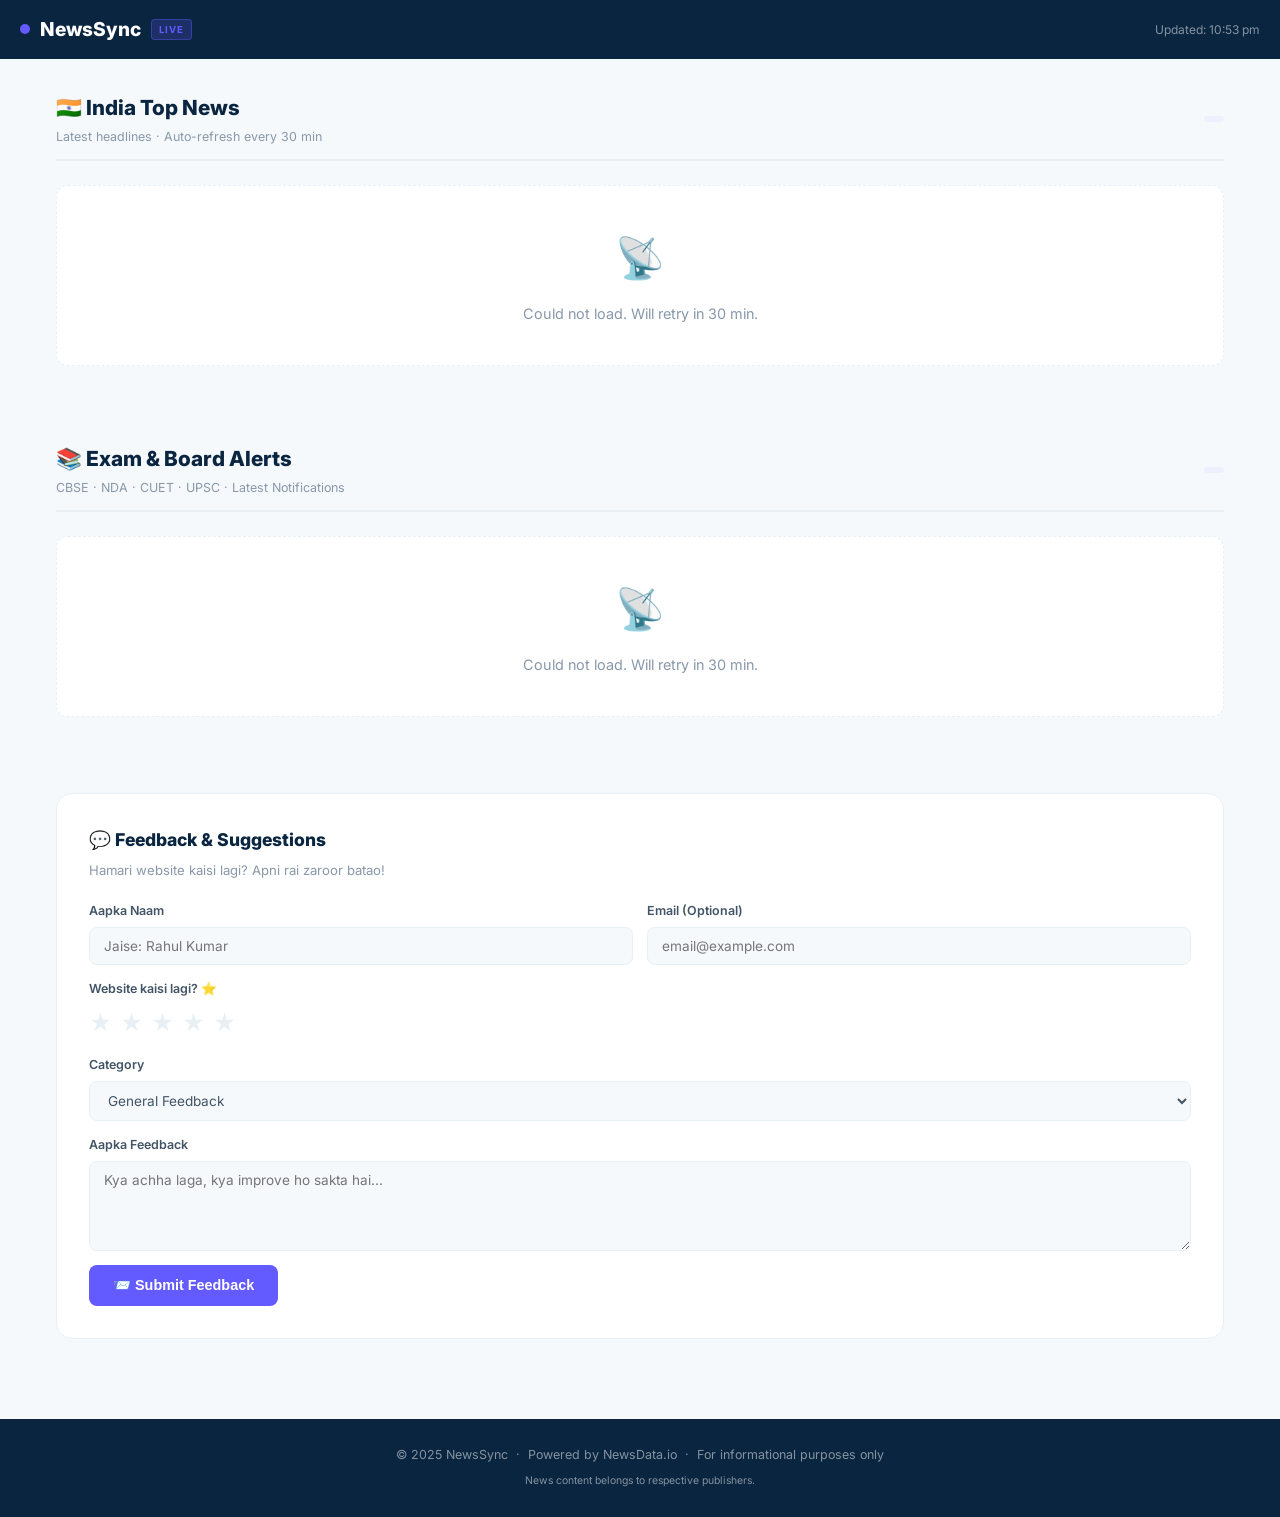
==== commit f24a258b: "Update title and footer content in index.html" ====
--- a/index.html
+++ b/index.html
@@ -3,32 +3,88 @@
 <head>
 <meta charset="UTF-8"/>
 <meta name="viewport" content="width=device-width, initial-scale=1.0"/>
-<title>NewsSync India</title>
-<link href="https://fonts.googleapis.com/css2?family=Inter:wght@400;600;700;800&display=swap" rel="stylesheet"/>
+<title>NewsSync India – Live News & Exam Alerts</title>
+<link href="https://fonts.googleapis.com/css2?family=Inter:wght@400;500;600;700;800&display=swap" rel="stylesheet"/>
 <style>
 *{box-sizing:border-box;margin:0;padding:0}
-body{font-family:'Inter',sans-serif;background:#F6F9FC;color:#425466;font-size:16px}
-header{background:#0A2540;padding:14px 20px;display:flex;align-items:center;justify-content:space-between;position:sticky;top:0;z-index:100}
+body{font-family:'Inter',sans-serif;background:#F6F9FC;color:#425466;font-size:16px;line-height:1.6}
+
+/* HEADER */
+header{background:#0A2540;padding:14px 20px;display:flex;align-items:center;justify-content:space-between;position:sticky;top:0;z-index:200}
 .brand{display:flex;align-items:center;gap:10px}
 .dot{width:10px;height:10px;border-radius:50%;background:#635BFF;animation:pulse 2s infinite}
 @keyframes pulse{0%{box-shadow:0 0 0 0 rgba(99,91,255,.6)}70%{box-shadow:0 0 0 8px rgba(99,91,255,0)}100%{box-shadow:0 0 0 0 rgba(99,91,255,0)}}
 .brand-name{color:#fff;font-weight:800;font-size:1.2rem}
 .live-tag{background:rgba(99,91,255,.2);color:#635BFF;font-size:.6rem;font-weight:700;letter-spacing:1px;padding:2px 7px;border-radius:4px;border:1px solid rgba(99,91,255,.4)}
 #last-updated{color:rgba(255,255,255,.5);font-size:.75rem}
+
+/* MAIN */
 main{max-width:1200px;margin:auto;padding:32px 16px}
 .section{margin-bottom:48px}
-.section-header{border-bottom:2px solid #E8EFF5;padding-bottom:12px;margin-bottom:24px}
+.section-header{border-bottom:2px solid #E8EFF5;padding-bottom:12px;margin-bottom:24px;display:flex;align-items:center;justify-content:space-between;flex-wrap:wrap;gap:8px}
 .section-title{font-size:1.3rem;font-weight:800;color:#0A2540}
 .section-sub{font-size:.78rem;color:#8898AA;margin-top:3px}
+.article-count{font-size:.75rem;color:#635BFF;font-weight:600;background:#EEF0FF;padding:3px 10px;border-radius:20px}
+
+/* GRID */
 .grid{display:grid;grid-template-columns:repeat(auto-fit,minmax(290px,1fr));gap:20px}
-.card{background:#fff;border-radius:12px;border:1px solid #E8EFF5;box-shadow:0 2px 8px rgba(10,37,64,.07);overflow:hidden;display:flex;flex-direction:column;transition:transform .25s,box-shadow .25s;text-decoration:none;color:inherit}
+
+/* CARD */
+.card{background:#fff;border-radius:12px;border:1px solid #E8EFF5;box-shadow:0 2px 8px rgba(10,37,64,.07);overflow:hidden;display:flex;flex-direction:column;cursor:pointer;transition:transform .25s,box-shadow .25s}
 .card:hover{transform:translateY(-4px);box-shadow:0 10px 24px rgba(99,91,255,.15)}
 .card-img{width:100%;height:170px;object-fit:cover;background:#EEF0FF}
 .card-body{padding:16px 18px 20px;flex:1;display:flex;flex-direction:column;gap:8px}
 .card-source{font-size:.7rem;font-weight:700;color:#635BFF;text-transform:uppercase;letter-spacing:.8px}
 .card-title{font-size:.95rem;font-weight:700;color:#0A2540;line-height:1.4}
 .card-desc{font-size:.82rem;color:#425466;display:-webkit-box;-webkit-line-clamp:3;-webkit-box-orient:vertical;overflow:hidden}
-.card-link{margin-top:auto;font-size:.78rem;font-weight:600;color:#635BFF}
+.card-btn{margin-top:auto;display:inline-flex;align-items:center;gap:6px;background:#635BFF;color:#fff;border:none;border-radius:8px;padding:8px 14px;font-size:.78rem;font-weight:600;cursor:pointer;transition:background .2s}
+.card-btn:hover{background:#4f46e5}
+
+/* PAGINATION */
+.pagination{display:flex;align-items:center;justify-content:center;gap:12px;margin-top:28px}
+.page-btn{background:#fff;border:1px solid #E8EFF5;color:#425466;padding:8px 20px;border-radius:8px;font-size:.85rem;font-weight:600;cursor:pointer;transition:all .2s}
+.page-btn:hover:not(:disabled){background:#635BFF;color:#fff;border-color:#635BFF}
+.page-btn:disabled{opacity:.4;cursor:not-allowed}
+.page-info{font-size:.82rem;color:#8898AA;font-weight:500}
+
+/* MODAL */
+.modal-overlay{display:none;position:fixed;inset:0;background:rgba(10,37,64,.7);z-index:999;align-items:center;justify-content:center;padding:16px}
+.modal-overlay.open{display:flex}
+.modal{background:#fff;border-radius:16px;max-width:720px;width:100%;max-height:90vh;overflow-y:auto;position:relative;animation:slideUp .3s ease}
+@keyframes slideUp{from{transform:translateY(30px);opacity:0}to{transform:translateY(0);opacity:1}}
+.modal-img{width:100%;height:220px;object-fit:cover;border-radius:16px 16px 0 0;background:#EEF0FF}
+.modal-body{padding:24px}
+.modal-meta{display:flex;align-items:center;gap:10px;margin-bottom:12px;flex-wrap:wrap}
+.modal-source{font-size:.72rem;font-weight:700;color:#635BFF;text-transform:uppercase;letter-spacing:.8px}
+.modal-date{font-size:.72rem;color:#8898AA}
+.modal-title{font-size:1.2rem;font-weight:800;color:#0A2540;line-height:1.4;margin-bottom:12px}
+.modal-desc{font-size:.9rem;color:#425466;line-height:1.7;margin-bottom:20px}
+.modal-actions{display:flex;gap:10px;flex-wrap:wrap}
+.btn-primary{background:#635BFF;color:#fff;border:none;padding:10px 20px;border-radius:8px;font-size:.85rem;font-weight:600;cursor:pointer;text-decoration:none;display:inline-flex;align-items:center;gap:6px}
+.btn-primary:hover{background:#4f46e5}
+.btn-secondary{background:#F6F9FC;color:#425466;border:1px solid #E8EFF5;padding:10px 20px;border-radius:8px;font-size:.85rem;font-weight:600;cursor:pointer}
+.btn-secondary:hover{background:#E8EFF5}
+.modal-close{position:absolute;top:14px;right:14px;background:rgba(0,0,0,.5);color:#fff;border:none;width:32px;height:32px;border-radius:50%;font-size:1.1rem;cursor:pointer;display:flex;align-items:center;justify-content:center;z-index:10}
+
+/* FEEDBACK SECTION */
+.feedback-section{background:#fff;border-radius:16px;border:1px solid #E8EFF5;padding:32px;margin-bottom:48px}
+.feedback-title{font-size:1.1rem;font-weight:800;color:#0A2540;margin-bottom:6px}
+.feedback-sub{font-size:.82rem;color:#8898AA;margin-bottom:20px}
+.feedback-form{display:flex;flex-direction:column;gap:14px}
+.form-row{display:grid;grid-template-columns:1fr 1fr;gap:14px}
+.form-group{display:flex;flex-direction:column;gap:6px}
+.form-group label{font-size:.78rem;font-weight:600;color:#425466}
+.form-group input,.form-group textarea,.form-group select{border:1px solid #E8EFF5;border-radius:8px;padding:10px 14px;font-size:.85rem;font-family:inherit;color:#425466;outline:none;transition:border .2s;background:#F6F9FC}
+.form-group input:focus,.form-group textarea:focus,.form-group select:focus{border-color:#635BFF;background:#fff}
+.form-group textarea{resize:vertical;min-height:90px}
+.submit-btn{background:#635BFF;color:#fff;border:none;padding:12px 24px;border-radius:8px;font-size:.9rem;font-weight:700;cursor:pointer;transition:background .2s;align-self:flex-start}
+.submit-btn:hover{background:#4f46e5}
+.feedback-success{display:none;text-align:center;padding:20px;color:#00C48C;font-weight:600}
+.rating-stars{display:flex;gap:8px}
+.star{font-size:1.4rem;cursor:pointer;color:#E8EFF5;transition:color .15s}
+.star.active{color:#F5A623}
+
+/* SKELETON */
 @keyframes shimmer{0%{background-position:-400px 0}100%{background-position:400px 0}}
 .sk{background:linear-gradient(90deg,#E8EFF5 25%,#F0F4F8 50%,#E8EFF5 75%);background-size:400px 100%;animation:shimmer 1.4s infinite;border-radius:6px}
 .skel-card{background:#fff;border-radius:12px;border:1px solid #E8EFF5;overflow:hidden}
@@ -36,13 +92,27 @@
 .skel-body{padding:16px 18px;display:flex;flex-direction:column;gap:10px}
 .skel-line{height:12px}
 .w30{width:30%}.w60{width:60%}.w80{width:80%}.w100{width:100%}.h18{height:18px}
+
+/* ERROR */
 .error-box{grid-column:1/-1;text-align:center;padding:40px 20px;background:#fff;border-radius:12px;border:1px dashed #E8EFF5}
 .error-box .icon{font-size:2.5rem;margin-bottom:12px}
 .error-box p{color:#8898AA;font-size:.9rem;margin-top:8px}
-footer{background:#0A2540;color:rgba(255,255,255,.5);text-align:center;padding:20px;font-size:.78rem}
+
+/* FOOTER */
+footer{background:#0A2540;color:rgba(255,255,255,.5);text-align:center;padding:24px 20px;font-size:.78rem;line-height:2}
+footer a{color:rgba(255,255,255,.7)}
+
+/* RESPONSIVE */
+@media(max-width:600px){
+  .form-row{grid-template-columns:1fr}
+  .modal-title{font-size:1rem}
+  .modal-img{height:160px}
+}
 </style>
 </head>
 <body>
+
+<!-- HEADER -->
 <header>
   <div class="brand">
     <div class="dot"></div>
@@ -51,29 +121,118 @@
   </div>
   <span id="last-updated">Loading…</span>
 </header>
+
+<!-- ARTICLE MODAL -->
+<div class="modal-overlay" id="modal-overlay" onclick="closeModal(event)">
+  <div class="modal" id="modal">
+    <button class="modal-close" onclick="closeModalBtn()">✕</button>
+    <img class="modal-img" id="modal-img" src="" alt=""/>
+    <div class="modal-body">
+      <div class="modal-meta">
+        <span class="modal-source" id="modal-source"></span>
+        <span class="modal-date" id="modal-date"></span>
+      </div>
+      <h2 class="modal-title" id="modal-title"></h2>
+      <p class="modal-desc" id="modal-desc"></p>
+      <div class="modal-actions">
+        <a class="btn-primary" id="modal-link" href="#" target="_blank" rel="noopener">🔗 Read Full Article</a>
+        <button class="btn-secondary" onclick="closeModalBtn()">✕ Close</button>
+      </div>
+    </div>
+  </div>
+</div>
+
 <main>
+
+  <!-- TOP NEWS -->
   <section class="section">
     <div class="section-header">
-      <h2 class="section-title">🇮🇳 India Top News</h2>
-      <p class="section-sub">Latest headlines · Auto-refresh every 30 min</p>
+      <div>
+        <h2 class="section-title">🇮🇳 India Top News</h2>
+        <p class="section-sub">Latest headlines · Auto-refresh every 30 min</p>
+      </div>
+      <span class="article-count" id="news-count"></span>
     </div>
     <div class="grid" id="news-grid"></div>
+    <div class="pagination" id="news-pages"></div>
   </section>
+
+  <!-- EXAM ALERTS -->
   <section class="section">
     <div class="section-header">
-      <h2 class="section-title">📚 Exam &amp; Board Alerts</h2>
-      <p class="section-sub">CBSE · NDA · CUET · UPSC · Latest Notifications</p>
+      <div>
+        <h2 class="section-title">📚 Exam &amp; Board Alerts</h2>
+        <p class="section-sub">CBSE · NDA · CUET · UPSC · Latest Notifications</p>
+      </div>
+      <span class="article-count" id="exam-count"></span>
     </div>
     <div class="grid" id="exam-grid"></div>
+    <div class="pagination" id="exam-pages"></div>
   </section>
+
+  <!-- FEEDBACK -->
+  <section class="feedback-section">
+    <h2 class="feedback-title">💬 Feedback & Suggestions</h2>
+    <p class="feedback-sub">Hamari website kaisi lagi? Apni rai zaroor batao!</p>
+    <form class="feedback-form" id="feedback-form" onsubmit="submitFeedback(event)">
+      <div class="form-row">
+        <div class="form-group">
+          <label>Aapka Naam</label>
+          <input type="text" id="fb-name" placeholder="Jaise: Rahul Kumar" required/>
+        </div>
+        <div class="form-group">
+          <label>Email (Optional)</label>
+          <input type="email" id="fb-email" placeholder="email@example.com"/>
+        </div>
+      </div>
+      <div class="form-group">
+        <label>Website kaisi lagi? ⭐</label>
+        <div class="rating-stars" id="stars">
+          <span class="star" onclick="rate(1)">★</span>
+          <span class="star" onclick="rate(2)">★</span>
+          <span class="star" onclick="rate(3)">★</span>
+          <span class="star" onclick="rate(4)">★</span>
+          <span class="star" onclick="rate(5)">★</span>
+        </div>
+      </div>
+      <div class="form-group">
+        <label>Category</label>
+        <select id="fb-type">
+          <option value="general">General Feedback</option>
+          <option value="bug">Bug / Problem</option>
+          <option value="suggestion">Suggestion</option>
+          <option value="news">News Related</option>
+        </select>
+      </div>
+      <div class="form-group">
+        <label>Aapka Feedback</label>
+        <textarea id="fb-msg" placeholder="Kya achha laga, kya improve ho sakta hai..." required></textarea>
+      </div>
+      <button type="submit" class="submit-btn">📨 Submit Feedback</button>
+    </form>
+    <div class="feedback-success" id="fb-success">
+      ✅ Shukriya! Aapka feedback mil gaya. Hum zaroor improve karenge! 🙏
+    </div>
+  </section>
+
 </main>
-<footer>© 2025 NewsSync · Powered by NewsData.io · For informational purposes only</footer>
+
+<footer>
+  © 2025 NewsSync &nbsp;·&nbsp; Powered by NewsData.io &nbsp;·&nbsp; For informational purposes only<br/>
+  <small>News content belongs to respective publishers.</small>
+</footer>
 
 <script>
-const KEY = 'pub_50035c437a574af1b18c1f6b056f5ad9';
+const KEY  = 'pub_50035c437a574af1b18c1f6b056f5ad9';
 const BASE = 'https://newsdata.io/api/1';
 const IMG  = 'https://placehold.co/600x340/EEF0FF/635BFF?text=NewsSync';
-
+const PER_PAGE = 9;
+
+// All articles stored here for pagination
+const store = { news: [], exam: [] };
+const pages = { news: 1, exam: 1 };
+
+/* ── SKELETON ── */
 function skels(n){
   return Array.from({length:n},()=>`
     <div class="skel-card">
@@ -89,84 +248,163 @@
     </div>`).join('');
 }
 
+/* ── TIME ── */
 function ago(d){
   if(!d) return '';
-  const m = Math.floor((Date.now() - new Date(d)) / 60000);
-  if(m < 1)  return 'Just now';
-  if(m < 60) return m + 'm ago';
-  const h = Math.floor(m/60);
-  if(h < 24) return h + 'h ago';
-  return Math.floor(h/24) + 'd ago';
-}
-
-function card(a){
+  const m=Math.floor((Date.now()-new Date(d))/60000);
+  if(m<1) return 'Just now';
+  if(m<60) return m+'m ago';
+  const h=Math.floor(m/60);
+  if(h<24) return h+'h ago';
+  return Math.floor(h/24)+'d ago';
+}
+
+function fmtDate(d){
+  if(!d) return '';
+  return new Date(d).toLocaleDateString('en-IN',{day:'2-digit',month:'short',year:'numeric',hour:'2-digit',minute:'2-digit',hour12:true});
+}
+
+/* ── MODAL ── */
+function openModal(a){
+  document.getElementById('modal-img').src   = a.image_url || IMG;
+  document.getElementById('modal-img').onerror = function(){ this.src = IMG; };
+  document.getElementById('modal-source').textContent = a.source_name || 'News';
+  document.getElementById('modal-date').textContent   = fmtDate(a.pubDate);
+  document.getElementById('modal-title').textContent  = a.title || '';
+  document.getElementById('modal-desc').textContent   = a.description || a.content || 'Read the full article for complete details.';
+  document.getElementById('modal-link').href          = a.link || '#';
+  document.getElementById('modal-overlay').classList.add('open');
+  document.body.style.overflow = 'hidden';
+}
+
+function closeModalBtn(){
+  document.getElementById('modal-overlay').classList.remove('open');
+  document.body.style.overflow = '';
+}
+
+function closeModal(e){
+  if(e.target === document.getElementById('modal-overlay')) closeModalBtn();
+}
+
+document.addEventListener('keydown', e => { if(e.key==='Escape') closeModalBtn(); });
+
+/* ── CARD ── */
+function card(a, idx){
   const img  = a.image_url || IMG;
-  const desc = (a.description || a.content || 'Read the full article for details.').slice(0,160) + '…';
-  const src  = a.source_name || a.source_id || 'News';
-  const link = a.link || '#';
-  const title = a.title || 'No title';
-  const date = a.pubDate || '';
+  const desc = (a.description || a.content || 'Tap to read more.').slice(0,120) + '…';
+  const src  = a.source_name || 'News';
   return `
-    <a class="card" href="${link}" target="_blank" rel="noopener">
+    <div class="card" onclick='openModal(${JSON.stringify(a).replace(/'/g,"&#39;")})'>
       <img class="card-img" src="${img}" alt="" loading="lazy" onerror="this.src='${IMG}'"/>
       <div class="card-body">
-        <span class="card-source">${src} · ${ago(date)}</span>
-        <p class="card-title">${title}</p>
+        <span class="card-source">${src} · ${ago(a.pubDate)}</span>
+        <p class="card-title">${a.title||'No title'}</p>
         <p class="card-desc">${desc}</p>
-        <span class="card-link">Read more →</span>
-      </div>
-    </a>`;
+        <button class="card-btn">📖 Read More</button>
+      </div>
+    </div>`;
 }
 
 function errBox(msg){
   return `<div class="error-box"><div class="icon">📡</div><p>${msg}</p></div>`;
 }
 
-async function loadNews(){
-  const g = document.getElementById('news-grid');
+/* ── PAGINATION ── */
+function renderPage(type){
+  const grid  = document.getElementById(type+'-grid');
+  const pgDiv = document.getElementById(type+'-pages');
+  const all   = store[type];
+  const pg    = pages[type];
+  const total = Math.ceil(all.length / PER_PAGE);
+  const slice = all.slice((pg-1)*PER_PAGE, pg*PER_PAGE);
+
+  grid.innerHTML = slice.map(card).join('');
+
+  // count badge
+  document.getElementById(type+'-count').textContent =
+    all.length ? all.length + ' articles' : '';
+
+  if(total <= 1){ pgDiv.innerHTML=''; return; }
+  pgDiv.innerHTML = `
+    <button class="page-btn" onclick="changePage('${type}',-1)" ${pg<=1?'disabled':''}>← Prev</button>
+    <span class="page-info">Page ${pg} of ${total}</span>
+    <button class="page-btn" onclick="changePage('${type}',1)" ${pg>=total?'disabled':''}>Next →</button>`;
+}
+
+function changePage(type, dir){
+  pages[type] += dir;
+  renderPage(type);
+  document.querySelector('.section-title').scrollIntoView({behavior:'smooth'});
+}
+
+/* ── FETCH ── */
+async function fetchSection(endpoint, type){
+  const grid = document.getElementById(type+'-grid');
   try{
-    const url = `${BASE}/latest?apikey=${KEY}&country=in&language=en&size=9`;
-    const r = await fetch(url);
+    const r = await fetch(endpoint);
     const d = await r.json();
-    if(d.status !== 'success') throw new Error(d.message || 'API error');
+    if(d.status !== 'success') throw new Error(d.message||'API error');
     const arts = d.results || [];
-    g.innerHTML = arts.length ? arts.map(card).join('') : errBox('No headlines found.');
-  } catch(e){
-    console.error('News error:', e);
-    g.innerHTML = errBox('Could not load news. Retrying in 30 min.');
-  }
-}
-
-async function loadExams(){
-  const g = document.getElementById('exam-grid');
-  try{
-    const url = `${BASE}/latest?apikey=${KEY}&q=CBSE OR NDA OR CUET OR UPSC&country=in&language=en&size=9`;
-    const r = await fetch(url);
-    const d = await r.json();
-    if(d.status !== 'success') throw new Error(d.message || 'API error');
-    const arts = d.results || [];
-    g.innerHTML = arts.length ? arts.map(card).join('') : errBox('No exam alerts found.');
-  } catch(e){
-    console.error('Exam error:', e);
-    g.innerHTML = errBox('Could not load exam news. Retrying in 30 min.');
+    if(!arts.length){ grid.innerHTML = errBox('No articles found.'); return; }
+    store[type] = arts;
+    pages[type] = 1;
+    renderPage(type);
+  }catch(e){
+    console.error(type, e);
+    if(!store[type].length)
+      grid.innerHTML = errBox('Could not load. Will retry in 30 min.');
   }
 }
 
 function tick(){
   document.getElementById('last-updated').textContent =
-    'Updated: ' + new Date().toLocaleTimeString('en-IN',{hour:'2-digit',minute:'2-digit',hour12:true});
+    'Updated: '+new Date().toLocaleTimeString('en-IN',{hour:'2-digit',minute:'2-digit',hour12:true});
 }
 
 async function sync(){
-  await Promise.allSettled([loadNews(), loadExams()]);
+  await Promise.allSettled([
+    fetchSection(`${BASE}/latest?apikey=${KEY}&country=in&language=en&size=10`, 'news'),
+    fetchSection(`${BASE}/latest?apikey=${KEY}&q=CBSE OR NDA OR CUET OR UPSC&country=in&language=en&size=10`, 'exam'),
+  ]);
   tick();
 }
 
-// Init
+/* ── FEEDBACK ── */
+let rating = 0;
+function rate(n){
+  rating = n;
+  document.querySelectorAll('.star').forEach((s,i)=>{
+    s.classList.toggle('active', i < n);
+  });
+}
+
+function submitFeedback(e){
+  e.preventDefault();
+  const name = document.getElementById('fb-name').value;
+  const email= document.getElementById('fb-email').value;
+  const type = document.getElementById('fb-type').value;
+  const msg  = document.getElementById('fb-msg').value;
+  // Save to localStorage as simple log
+  const entry = {name,email,rating,type,msg,time:new Date().toISOString()};
+  const prev  = JSON.parse(localStorage.getItem('feedback')||'[]');
+  prev.push(entry);
+  localStorage.setItem('feedback', JSON.stringify(prev));
+  document.getElementById('feedback-form').style.display='none';
+  document.getElementById('fb-success').style.display='block';
+  setTimeout(()=>{
+    document.getElementById('feedback-form').style.display='flex';
+    document.getElementById('fb-success').style.display='none';
+    document.getElementById('feedback-form').reset();
+    rating=0;
+    document.querySelectorAll('.star').forEach(s=>s.classList.remove('active'));
+  }, 3000);
+}
+
+/* ── INIT ── */
 document.getElementById('news-grid').innerHTML = skels(6);
 document.getElementById('exam-grid').innerHTML  = skels(6);
 sync();
-setInterval(sync, 30 * 60 * 1000);
+setInterval(sync, 30*60*1000);
 window.addEventListener('online', sync);
 </script>
 </body>
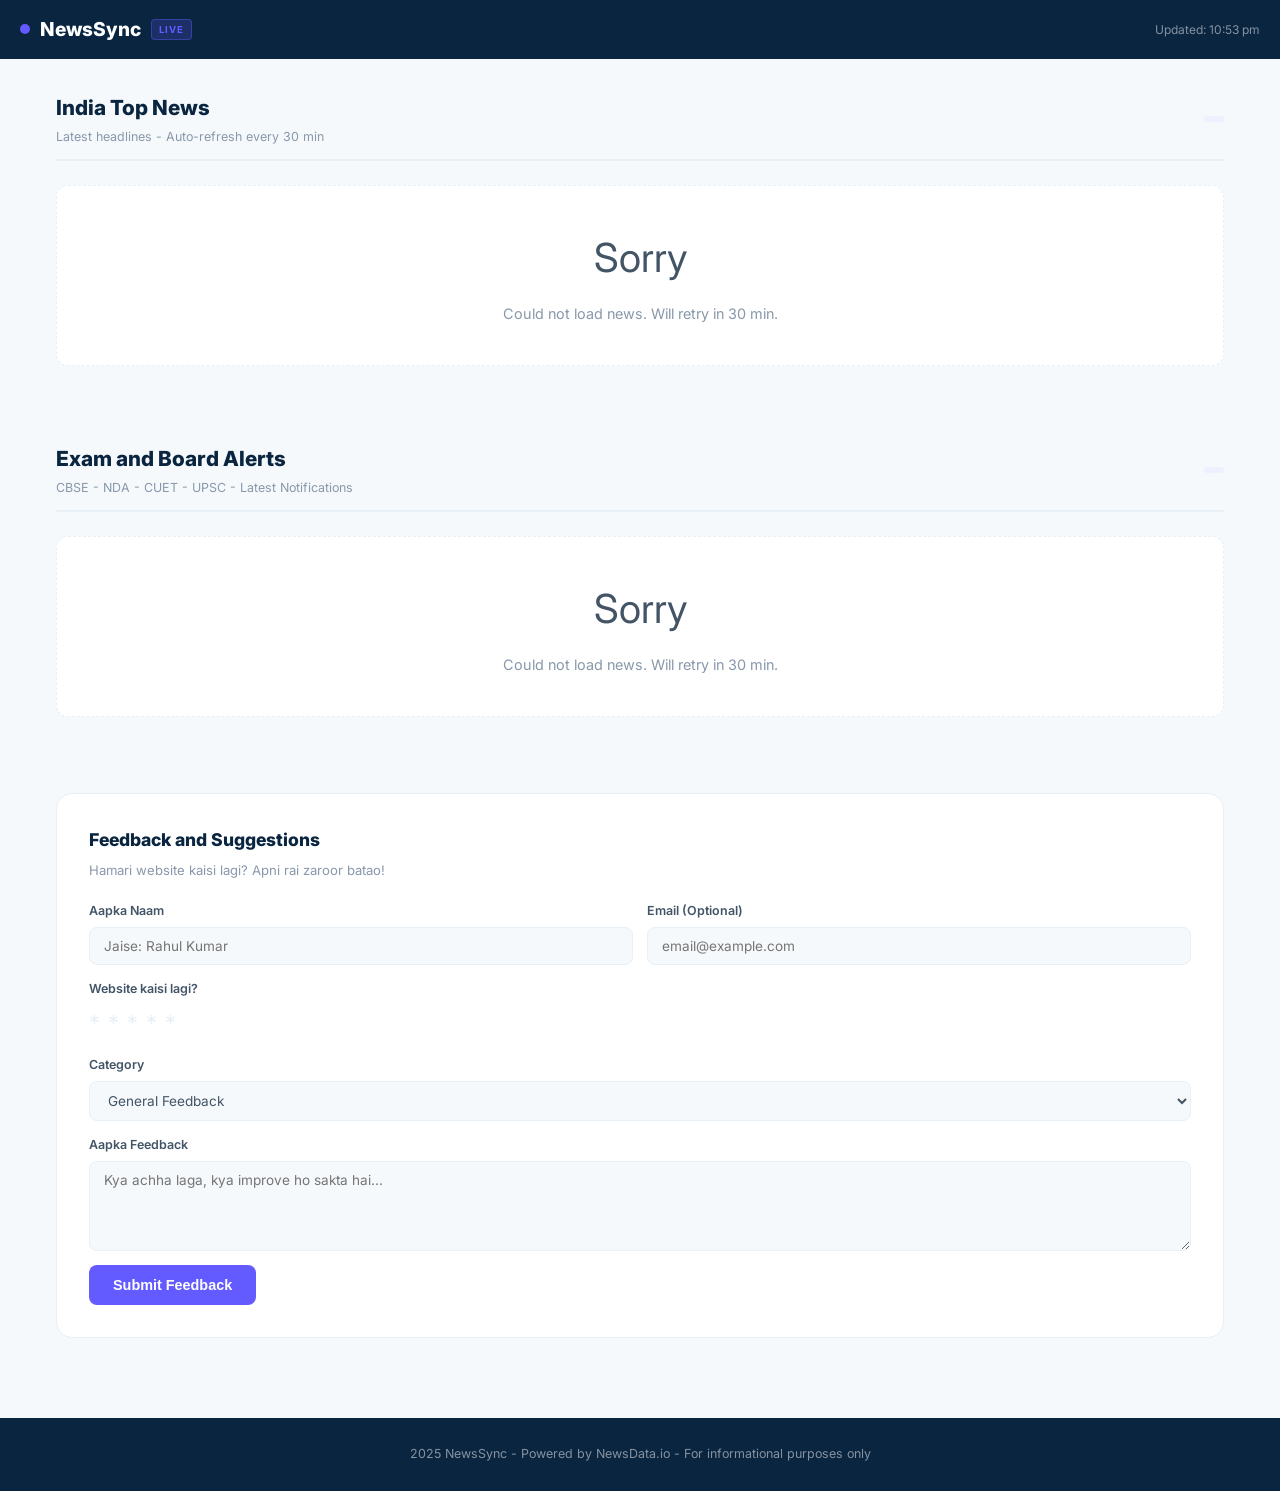
==== commit 0c195e36: "Refactor HTML structure and update styles" ====
--- a/index.html
+++ b/index.html
@@ -8,8 +8,6 @@
 <style>
 *{box-sizing:border-box;margin:0;padding:0}
 body{font-family:'Inter',sans-serif;background:#F6F9FC;color:#425466;font-size:16px;line-height:1.6}
-
-/* HEADER */
 header{background:#0A2540;padding:14px 20px;display:flex;align-items:center;justify-content:space-between;position:sticky;top:0;z-index:200}
 .brand{display:flex;align-items:center;gap:10px}
 .dot{width:10px;height:10px;border-radius:50%;background:#635BFF;animation:pulse 2s infinite}
@@ -17,19 +15,13 @@
 .brand-name{color:#fff;font-weight:800;font-size:1.2rem}
 .live-tag{background:rgba(99,91,255,.2);color:#635BFF;font-size:.6rem;font-weight:700;letter-spacing:1px;padding:2px 7px;border-radius:4px;border:1px solid rgba(99,91,255,.4)}
 #last-updated{color:rgba(255,255,255,.5);font-size:.75rem}
-
-/* MAIN */
 main{max-width:1200px;margin:auto;padding:32px 16px}
 .section{margin-bottom:48px}
 .section-header{border-bottom:2px solid #E8EFF5;padding-bottom:12px;margin-bottom:24px;display:flex;align-items:center;justify-content:space-between;flex-wrap:wrap;gap:8px}
 .section-title{font-size:1.3rem;font-weight:800;color:#0A2540}
 .section-sub{font-size:.78rem;color:#8898AA;margin-top:3px}
 .article-count{font-size:.75rem;color:#635BFF;font-weight:600;background:#EEF0FF;padding:3px 10px;border-radius:20px}
-
-/* GRID */
 .grid{display:grid;grid-template-columns:repeat(auto-fit,minmax(290px,1fr));gap:20px}
-
-/* CARD */
 .card{background:#fff;border-radius:12px;border:1px solid #E8EFF5;box-shadow:0 2px 8px rgba(10,37,64,.07);overflow:hidden;display:flex;flex-direction:column;cursor:pointer;transition:transform .25s,box-shadow .25s}
 .card:hover{transform:translateY(-4px);box-shadow:0 10px 24px rgba(99,91,255,.15)}
 .card-img{width:100%;height:170px;object-fit:cover;background:#EEF0FF}
@@ -37,17 +29,12 @@
 .card-source{font-size:.7rem;font-weight:700;color:#635BFF;text-transform:uppercase;letter-spacing:.8px}
 .card-title{font-size:.95rem;font-weight:700;color:#0A2540;line-height:1.4}
 .card-desc{font-size:.82rem;color:#425466;display:-webkit-box;-webkit-line-clamp:3;-webkit-box-orient:vertical;overflow:hidden}
-.card-btn{margin-top:auto;display:inline-flex;align-items:center;gap:6px;background:#635BFF;color:#fff;border:none;border-radius:8px;padding:8px 14px;font-size:.78rem;font-weight:600;cursor:pointer;transition:background .2s}
-.card-btn:hover{background:#4f46e5}
-
-/* PAGINATION */
+.card-btn{margin-top:auto;display:inline-flex;align-items:center;gap:6px;background:#635BFF;color:#fff;border:none;border-radius:8px;padding:8px 14px;font-size:.78rem;font-weight:600;cursor:pointer}
 .pagination{display:flex;align-items:center;justify-content:center;gap:12px;margin-top:28px}
 .page-btn{background:#fff;border:1px solid #E8EFF5;color:#425466;padding:8px 20px;border-radius:8px;font-size:.85rem;font-weight:600;cursor:pointer;transition:all .2s}
 .page-btn:hover:not(:disabled){background:#635BFF;color:#fff;border-color:#635BFF}
 .page-btn:disabled{opacity:.4;cursor:not-allowed}
 .page-info{font-size:.82rem;color:#8898AA;font-weight:500}
-
-/* MODAL */
 .modal-overlay{display:none;position:fixed;inset:0;background:rgba(10,37,64,.7);z-index:999;align-items:center;justify-content:center;padding:16px}
 .modal-overlay.open{display:flex}
 .modal{background:#fff;border-radius:16px;max-width:720px;width:100%;max-height:90vh;overflow-y:auto;position:relative;animation:slideUp .3s ease}
@@ -63,10 +50,7 @@
 .btn-primary{background:#635BFF;color:#fff;border:none;padding:10px 20px;border-radius:8px;font-size:.85rem;font-weight:600;cursor:pointer;text-decoration:none;display:inline-flex;align-items:center;gap:6px}
 .btn-primary:hover{background:#4f46e5}
 .btn-secondary{background:#F6F9FC;color:#425466;border:1px solid #E8EFF5;padding:10px 20px;border-radius:8px;font-size:.85rem;font-weight:600;cursor:pointer}
-.btn-secondary:hover{background:#E8EFF5}
 .modal-close{position:absolute;top:14px;right:14px;background:rgba(0,0,0,.5);color:#fff;border:none;width:32px;height:32px;border-radius:50%;font-size:1.1rem;cursor:pointer;display:flex;align-items:center;justify-content:center;z-index:10}
-
-/* FEEDBACK SECTION */
 .feedback-section{background:#fff;border-radius:16px;border:1px solid #E8EFF5;padding:32px;margin-bottom:48px}
 .feedback-title{font-size:1.1rem;font-weight:800;color:#0A2540;margin-bottom:6px}
 .feedback-sub{font-size:.82rem;color:#8898AA;margin-bottom:20px}
@@ -77,14 +61,11 @@
 .form-group input,.form-group textarea,.form-group select{border:1px solid #E8EFF5;border-radius:8px;padding:10px 14px;font-size:.85rem;font-family:inherit;color:#425466;outline:none;transition:border .2s;background:#F6F9FC}
 .form-group input:focus,.form-group textarea:focus,.form-group select:focus{border-color:#635BFF;background:#fff}
 .form-group textarea{resize:vertical;min-height:90px}
-.submit-btn{background:#635BFF;color:#fff;border:none;padding:12px 24px;border-radius:8px;font-size:.9rem;font-weight:700;cursor:pointer;transition:background .2s;align-self:flex-start}
-.submit-btn:hover{background:#4f46e5}
-.feedback-success{display:none;text-align:center;padding:20px;color:#00C48C;font-weight:600}
-.rating-stars{display:flex;gap:8px}
+.submit-btn{background:#635BFF;color:#fff;border:none;padding:12px 24px;border-radius:8px;font-size:.9rem;font-weight:700;cursor:pointer;align-self:flex-start}
+.feedback-success{display:none;text-align:center;padding:20px;color:#00C48C;font-weight:600;font-size:1rem}
 .star{font-size:1.4rem;cursor:pointer;color:#E8EFF5;transition:color .15s}
 .star.active{color:#F5A623}
-
-/* SKELETON */
+.rating-stars{display:flex;gap:8px}
 @keyframes shimmer{0%{background-position:-400px 0}100%{background-position:400px 0}}
 .sk{background:linear-gradient(90deg,#E8EFF5 25%,#F0F4F8 50%,#E8EFF5 75%);background-size:400px 100%;animation:shimmer 1.4s infinite;border-radius:6px}
 .skel-card{background:#fff;border-radius:12px;border:1px solid #E8EFF5;overflow:hidden}
@@ -92,40 +73,27 @@
 .skel-body{padding:16px 18px;display:flex;flex-direction:column;gap:10px}
 .skel-line{height:12px}
 .w30{width:30%}.w60{width:60%}.w80{width:80%}.w100{width:100%}.h18{height:18px}
-
-/* ERROR */
 .error-box{grid-column:1/-1;text-align:center;padding:40px 20px;background:#fff;border-radius:12px;border:1px dashed #E8EFF5}
 .error-box .icon{font-size:2.5rem;margin-bottom:12px}
 .error-box p{color:#8898AA;font-size:.9rem;margin-top:8px}
-
-/* FOOTER */
 footer{background:#0A2540;color:rgba(255,255,255,.5);text-align:center;padding:24px 20px;font-size:.78rem;line-height:2}
-footer a{color:rgba(255,255,255,.7)}
-
-/* RESPONSIVE */
-@media(max-width:600px){
-  .form-row{grid-template-columns:1fr}
-  .modal-title{font-size:1rem}
-  .modal-img{height:160px}
-}
+@media(max-width:600px){.form-row{grid-template-columns:1fr}.modal-title{font-size:1rem}.modal-img{height:160px}}
 </style>
 </head>
 <body>
 
-<!-- HEADER -->
 <header>
   <div class="brand">
     <div class="dot"></div>
     <span class="brand-name">NewsSync</span>
     <span class="live-tag">LIVE</span>
   </div>
-  <span id="last-updated">Loading…</span>
+  <span id="last-updated">Loading...</span>
 </header>
 
-<!-- ARTICLE MODAL -->
 <div class="modal-overlay" id="modal-overlay" onclick="closeModal(event)">
   <div class="modal" id="modal">
-    <button class="modal-close" onclick="closeModalBtn()">✕</button>
+    <button class="modal-close" onclick="closeModalBtn()">X</button>
     <img class="modal-img" id="modal-img" src="" alt=""/>
     <div class="modal-body">
       <div class="modal-meta">
@@ -135,21 +103,19 @@
       <h2 class="modal-title" id="modal-title"></h2>
       <p class="modal-desc" id="modal-desc"></p>
       <div class="modal-actions">
-        <a class="btn-primary" id="modal-link" href="#" target="_blank" rel="noopener">🔗 Read Full Article</a>
-        <button class="btn-secondary" onclick="closeModalBtn()">✕ Close</button>
+        <a class="btn-primary" id="modal-link" href="#" target="_blank" rel="noopener">Read Full Article</a>
+        <button class="btn-secondary" onclick="closeModalBtn()">Close</button>
       </div>
     </div>
   </div>
 </div>
 
 <main>
-
-  <!-- TOP NEWS -->
   <section class="section">
     <div class="section-header">
       <div>
-        <h2 class="section-title">🇮🇳 India Top News</h2>
-        <p class="section-sub">Latest headlines · Auto-refresh every 30 min</p>
+        <h2 class="section-title">India Top News</h2>
+        <p class="section-sub">Latest headlines - Auto-refresh every 30 min</p>
       </div>
       <span class="article-count" id="news-count"></span>
     </div>
@@ -157,12 +123,11 @@
     <div class="pagination" id="news-pages"></div>
   </section>
 
-  <!-- EXAM ALERTS -->
   <section class="section">
     <div class="section-header">
       <div>
-        <h2 class="section-title">📚 Exam &amp; Board Alerts</h2>
-        <p class="section-sub">CBSE · NDA · CUET · UPSC · Latest Notifications</p>
+        <h2 class="section-title">Exam and Board Alerts</h2>
+        <p class="section-sub">CBSE - NDA - CUET - UPSC - Latest Notifications</p>
       </div>
       <span class="article-count" id="exam-count"></span>
     </div>
@@ -170,9 +135,8 @@
     <div class="pagination" id="exam-pages"></div>
   </section>
 
-  <!-- FEEDBACK -->
   <section class="feedback-section">
-    <h2 class="feedback-title">💬 Feedback & Suggestions</h2>
+    <h2 class="feedback-title">Feedback and Suggestions</h2>
     <p class="feedback-sub">Hamari website kaisi lagi? Apni rai zaroor batao!</p>
     <form class="feedback-form" id="feedback-form" onsubmit="submitFeedback(event)">
       <div class="form-row">
@@ -186,13 +150,13 @@
         </div>
       </div>
       <div class="form-group">
-        <label>Website kaisi lagi? ⭐</label>
+        <label>Website kaisi lagi?</label>
         <div class="rating-stars" id="stars">
-          <span class="star" onclick="rate(1)">★</span>
-          <span class="star" onclick="rate(2)">★</span>
-          <span class="star" onclick="rate(3)">★</span>
-          <span class="star" onclick="rate(4)">★</span>
-          <span class="star" onclick="rate(5)">★</span>
+          <span class="star" onclick="rate(1)">*</span>
+          <span class="star" onclick="rate(2)">*</span>
+          <span class="star" onclick="rate(3)">*</span>
+          <span class="star" onclick="rate(4)">*</span>
+          <span class="star" onclick="rate(5)">*</span>
         </div>
       </div>
       <div class="form-group">
@@ -208,66 +172,75 @@
         <label>Aapka Feedback</label>
         <textarea id="fb-msg" placeholder="Kya achha laga, kya improve ho sakta hai..." required></textarea>
       </div>
-      <button type="submit" class="submit-btn">📨 Submit Feedback</button>
+      <button type="submit" class="submit-btn">Submit Feedback</button>
     </form>
     <div class="feedback-success" id="fb-success">
-      ✅ Shukriya! Aapka feedback mil gaya. Hum zaroor improve karenge! 🙏
+      Shukriya! Aapka feedback mil gaya. Hum zaroor improve karenge!
     </div>
   </section>
-
 </main>
 
 <footer>
-  © 2025 NewsSync &nbsp;·&nbsp; Powered by NewsData.io &nbsp;·&nbsp; For informational purposes only<br/>
-  <small>News content belongs to respective publishers.</small>
+  2025 NewsSync - Powered by NewsData.io - For informational purposes only
 </footer>
 
 <script>
-const KEY  = 'pub_50035c437a574af1b18c1f6b056f5ad9';
-const BASE = 'https://newsdata.io/api/1';
-const IMG  = 'https://placehold.co/600x340/EEF0FF/635BFF?text=NewsSync';
-const PER_PAGE = 9;
-
-// All articles stored here for pagination
-const store = { news: [], exam: [] };
-const pages = { news: 1, exam: 1 };
-
-/* ── SKELETON ── */
-function skels(n){
-  return Array.from({length:n},()=>`
-    <div class="skel-card">
-      <div class="sk skel-img"></div>
-      <div class="skel-body">
-        <div class="sk skel-line w30"></div>
-        <div class="sk skel-line h18 w80"></div>
-        <div class="sk skel-line h18 w60"></div>
-        <div class="sk skel-line w100"></div>
-        <div class="sk skel-line w100"></div>
-        <div class="sk skel-line w30"></div>
-      </div>
-    </div>`).join('');
-}
-
-/* ── TIME ── */
-function ago(d){
-  if(!d) return '';
-  const m=Math.floor((Date.now()-new Date(d))/60000);
-  if(m<1) return 'Just now';
-  if(m<60) return m+'m ago';
-  const h=Math.floor(m/60);
-  if(h<24) return h+'h ago';
-  return Math.floor(h/24)+'d ago';
-}
-
-function fmtDate(d){
-  if(!d) return '';
-  return new Date(d).toLocaleDateString('en-IN',{day:'2-digit',month:'short',year:'numeric',hour:'2-digit',minute:'2-digit',hour12:true});
-}
-
-/* ── MODAL ── */
-function openModal(a){
-  document.getElementById('modal-img').src   = a.image_url || IMG;
-  document.getElementById('modal-img').onerror = function(){ this.src = IMG; };
+var KEY  = 'pub_50035c437a574af1b18c1f6b056f5ad9';
+var BASE = 'https://newsdata.io/api/1';
+var IMG  = 'https://placehold.co/600x340/EEF0FF/635BFF?text=NewsSync';
+var PER  = 9;
+var CACHE_MS = 30 * 60 * 1000;
+
+var store = { news: [], exam: [] };
+var pages = { news: 1, exam: 1 };
+
+function saveCache(key, data) {
+  try { localStorage.setItem('ns_' + key, JSON.stringify({ data: data, time: Date.now() })); } catch(e) {}
+}
+
+function loadCache(key) {
+  try {
+    var c = JSON.parse(localStorage.getItem('ns_' + key) || 'null');
+    if (c && (Date.now() - c.time) < CACHE_MS) return c.data;
+  } catch(e) {}
+  return null;
+}
+
+function skels(n) {
+  var s = '';
+  for (var i = 0; i < n; i++) {
+    s += '<div class="skel-card"><div class="sk skel-img"></div><div class="skel-body"><div class="sk skel-line w30"></div><div class="sk skel-line h18 w80"></div><div class="sk skel-line h18 w60"></div><div class="sk skel-line w100"></div><div class="sk skel-line w100"></div></div></div>';
+  }
+  return s;
+}
+
+function ago(d) {
+  if (!d) return '';
+  var m = Math.floor((Date.now() - new Date(d)) / 60000);
+  if (m < 1)  return 'Just now';
+  if (m < 60) return m + 'm ago';
+  var h = Math.floor(m / 60);
+  if (h < 24) return h + 'h ago';
+  return Math.floor(h / 24) + 'd ago';
+}
+
+function fmtDate(d) {
+  if (!d) return '';
+  return new Date(d).toLocaleDateString('en-IN', { day:'2-digit', month:'short', year:'numeric' });
+}
+
+function errBox(msg) {
+  return '<div class="error-box"><div class="icon">Sorry</div><p>' + msg + '</p></div>';
+}
+
+var currentArticles = [];
+
+function openModal(idx) {
+  var a = currentArticles[idx];
+  if (!a) return;
+  var img = a.image_url || IMG;
+  document.getElementById('modal-img').src = img;
+  document.getElementById('modal-img').onerror = function() { this.src = IMG; };
   document.getElementById('modal-source').textContent = a.source_name || 'News';
   document.getElementById('modal-date').textContent   = fmtDate(a.pubDate);
   document.getElementById('modal-title').textContent  = a.title || '';
@@ -277,134 +250,144 @@
   document.body.style.overflow = 'hidden';
 }
 
-function closeModalBtn(){
+function closeModalBtn() {
   document.getElementById('modal-overlay').classList.remove('open');
   document.body.style.overflow = '';
 }
 
-function closeModal(e){
-  if(e.target === document.getElementById('modal-overlay')) closeModalBtn();
-}
-
-document.addEventListener('keydown', e => { if(e.key==='Escape') closeModalBtn(); });
-
-/* ── CARD ── */
-function card(a, idx){
-  const img  = a.image_url || IMG;
-  const desc = (a.description || a.content || 'Tap to read more.').slice(0,120) + '…';
-  const src  = a.source_name || 'News';
-  return `
-    <div class="card" onclick='openModal(${JSON.stringify(a).replace(/'/g,"&#39;")})'>
-      <img class="card-img" src="${img}" alt="" loading="lazy" onerror="this.src='${IMG}'"/>
-      <div class="card-body">
-        <span class="card-source">${src} · ${ago(a.pubDate)}</span>
-        <p class="card-title">${a.title||'No title'}</p>
-        <p class="card-desc">${desc}</p>
-        <button class="card-btn">📖 Read More</button>
-      </div>
-    </div>`;
-}
-
-function errBox(msg){
-  return `<div class="error-box"><div class="icon">📡</div><p>${msg}</p></div>`;
-}
-
-/* ── PAGINATION ── */
-function renderPage(type){
-  const grid  = document.getElementById(type+'-grid');
-  const pgDiv = document.getElementById(type+'-pages');
-  const all   = store[type];
-  const pg    = pages[type];
-  const total = Math.ceil(all.length / PER_PAGE);
-  const slice = all.slice((pg-1)*PER_PAGE, pg*PER_PAGE);
-
-  grid.innerHTML = slice.map(card).join('');
-
-  // count badge
-  document.getElementById(type+'-count').textContent =
-    all.length ? all.length + ' articles' : '';
-
-  if(total <= 1){ pgDiv.innerHTML=''; return; }
-  pgDiv.innerHTML = `
-    <button class="page-btn" onclick="changePage('${type}',-1)" ${pg<=1?'disabled':''}>← Prev</button>
-    <span class="page-info">Page ${pg} of ${total}</span>
-    <button class="page-btn" onclick="changePage('${type}',1)" ${pg>=total?'disabled':''}>Next →</button>`;
-}
-
-function changePage(type, dir){
+function closeModal(e) {
+  if (e.target === document.getElementById('modal-overlay')) closeModalBtn();
+}
+
+document.addEventListener('keydown', function(e) { if (e.key === 'Escape') closeModalBtn(); });
+
+function buildCard(a, idx) {
+  var img  = a.image_url || IMG;
+  var desc = (a.description || a.content || 'Tap to read more.').slice(0, 120) + '...';
+  var src  = a.source_name || 'News';
+  return '<div class="card" onclick="openModal(' + idx + ')">' +
+    '<img class="card-img" src="' + img + '" alt="" loading="lazy" onerror="this.src=\'' + IMG + '\'"/>' +
+    '<div class="card-body">' +
+    '<span class="card-source">' + src + ' - ' + ago(a.pubDate) + '</span>' +
+    '<p class="card-title">' + a.title + '</p>' +
+    '<p class="card-desc">' + desc + '</p>' +
+    '<button class="card-btn">Read More</button>' +
+    '</div></div>';
+}
+
+function renderPage(type) {
+  var grid  = document.getElementById(type + '-grid');
+  var pgDiv = document.getElementById(type + '-pages');
+  var all   = store[type];
+  var pg    = pages[type];
+  var total = Math.ceil(all.length / PER);
+  var start = (pg - 1) * PER;
+  var slice = all.slice(start, start + PER);
+
+  currentArticles = all;
+
+  var html = '';
+  for (var i = 0; i < slice.length; i++) {
+    html += buildCard(slice[i], start + i);
+  }
+  grid.innerHTML = html;
+
+  var countEl = document.getElementById(type + '-count');
+  if (countEl) countEl.textContent = all.length ? all.length + ' articles' : '';
+
+  if (total <= 1) { pgDiv.innerHTML = ''; return; }
+  pgDiv.innerHTML =
+    '<button class="page-btn" onclick="changePage(\'' + type + '\',-1)" ' + (pg <= 1 ? 'disabled' : '') + '>Prev</button>' +
+    '<span class="page-info">Page ' + pg + ' of ' + total + '</span>' +
+    '<button class="page-btn" onclick="changePage(\'' + type + '\',1)" ' + (pg >= total ? 'disabled' : '') + '>Next</button>';
+}
+
+function changePage(type, dir) {
   pages[type] += dir;
   renderPage(type);
-  document.querySelector('.section-title').scrollIntoView({behavior:'smooth'});
-}
-
-/* ── FETCH ── */
-async function fetchSection(endpoint, type){
-  const grid = document.getElementById(type+'-grid');
-  try{
-    const r = await fetch(endpoint);
-    const d = await r.json();
-    if(d.status !== 'success') throw new Error(d.message||'API error');
-    const arts = d.results || [];
-    if(!arts.length){ grid.innerHTML = errBox('No articles found.'); return; }
+  window.scrollTo({ top: 0, behavior: 'smooth' });
+}
+
+function tick() {
+  document.getElementById('last-updated').textContent =
+    'Updated: ' + new Date().toLocaleTimeString('en-IN', { hour: '2-digit', minute: '2-digit', hour12: true });
+}
+
+async function fetchSection(url, type) {
+  var grid = document.getElementById(type + '-grid');
+  try {
+    var cached = loadCache(type);
+    if (cached && cached.length > 0) {
+      store[type] = cached;
+      pages[type] = 1;
+      renderPage(type);
+      tick();
+      return;
+    }
+    var r = await fetch(url);
+    var d = await r.json();
+    if (d.status !== 'success') throw new Error(d.message || 'API error');
+    var arts = d.results || [];
+    if (!arts.length) { grid.innerHTML = errBox('No articles found.'); return; }
     store[type] = arts;
+    saveCache(type, arts);
     pages[type] = 1;
     renderPage(type);
-  }catch(e){
+  } catch(e) {
     console.error(type, e);
-    if(!store[type].length)
-      grid.innerHTML = errBox('Could not load. Will retry in 30 min.');
+    if (!store[type].length) grid.innerHTML = errBox('Could not load news. Will retry in 30 min.');
   }
 }
 
-function tick(){
-  document.getElementById('last-updated').textContent =
-    'Updated: '+new Date().toLocaleTimeString('en-IN',{hour:'2-digit',minute:'2-digit',hour12:true});
-}
-
-async function sync(){
-  await Promise.allSettled([
-    fetchSection(`${BASE}/latest?apikey=${KEY}&country=in&language=en&size=10`, 'news'),
-    fetchSection(`${BASE}/latest?apikey=${KEY}&q=CBSE OR NDA OR CUET OR UPSC&country=in&language=en&size=10`, 'exam'),
+async function sync() {
+  await Promise.all([
+    fetchSection(BASE + '/latest?apikey=' + KEY + '&country=in&language=en&size=10', 'news'),
+    fetchSection(BASE + '/latest?apikey=' + KEY + '&q=CBSE OR NDA OR CUET OR UPSC&country=in&language=en&size=10', 'exam')
   ]);
   tick();
 }
 
-/* ── FEEDBACK ── */
-let rating = 0;
-function rate(n){
+var rating = 0;
+function rate(n) {
   rating = n;
-  document.querySelectorAll('.star').forEach((s,i)=>{
-    s.classList.toggle('active', i < n);
-  });
-}
-
-function submitFeedback(e){
+  var stars = document.querySelectorAll('.star');
+  for (var i = 0; i < stars.length; i++) {
+    if (i < n) stars[i].classList.add('active');
+    else stars[i].classList.remove('active');
+  }
+}
+
+function submitFeedback(e) {
   e.preventDefault();
-  const name = document.getElementById('fb-name').value;
-  const email= document.getElementById('fb-email').value;
-  const type = document.getElementById('fb-type').value;
-  const msg  = document.getElementById('fb-msg').value;
-  // Save to localStorage as simple log
-  const entry = {name,email,rating,type,msg,time:new Date().toISOString()};
-  const prev  = JSON.parse(localStorage.getItem('feedback')||'[]');
-  prev.push(entry);
-  localStorage.setItem('feedback', JSON.stringify(prev));
-  document.getElementById('feedback-form').style.display='none';
-  document.getElementById('fb-success').style.display='block';
-  setTimeout(()=>{
-    document.getElementById('feedback-form').style.display='flex';
-    document.getElementById('fb-success').style.display='none';
+  var entry = {
+    name:   document.getElementById('fb-name').value,
+    email:  document.getElementById('fb-email').value,
+    rating: rating,
+    type:   document.getElementById('fb-type').value,
+    msg:    document.getElementById('fb-msg').value,
+    time:   new Date().toISOString()
+  };
+  try {
+    var prev = JSON.parse(localStorage.getItem('feedback') || '[]');
+    prev.push(entry);
+    localStorage.setItem('feedback', JSON.stringify(prev));
+  } catch(e) {}
+  document.getElementById('feedback-form').style.display = 'none';
+  document.getElementById('fb-success').style.display = 'block';
+  setTimeout(function() {
+    document.getElementById('feedback-form').style.display = 'flex';
+    document.getElementById('fb-success').style.display = 'none';
     document.getElementById('feedback-form').reset();
-    rating=0;
-    document.querySelectorAll('.star').forEach(s=>s.classList.remove('active'));
+    rating = 0;
+    var stars = document.querySelectorAll('.star');
+    for (var i = 0; i < stars.length; i++) stars[i].classList.remove('active');
   }, 3000);
 }
 
-/* ── INIT ── */
 document.getElementById('news-grid').innerHTML = skels(6);
-document.getElementById('exam-grid').innerHTML  = skels(6);
+document.getElementById('exam-grid').innerHTML = skels(6);
 sync();
-setInterval(sync, 30*60*1000);
+setInterval(sync, CACHE_MS);
 window.addEventListener('online', sync);
 </script>
 </body>
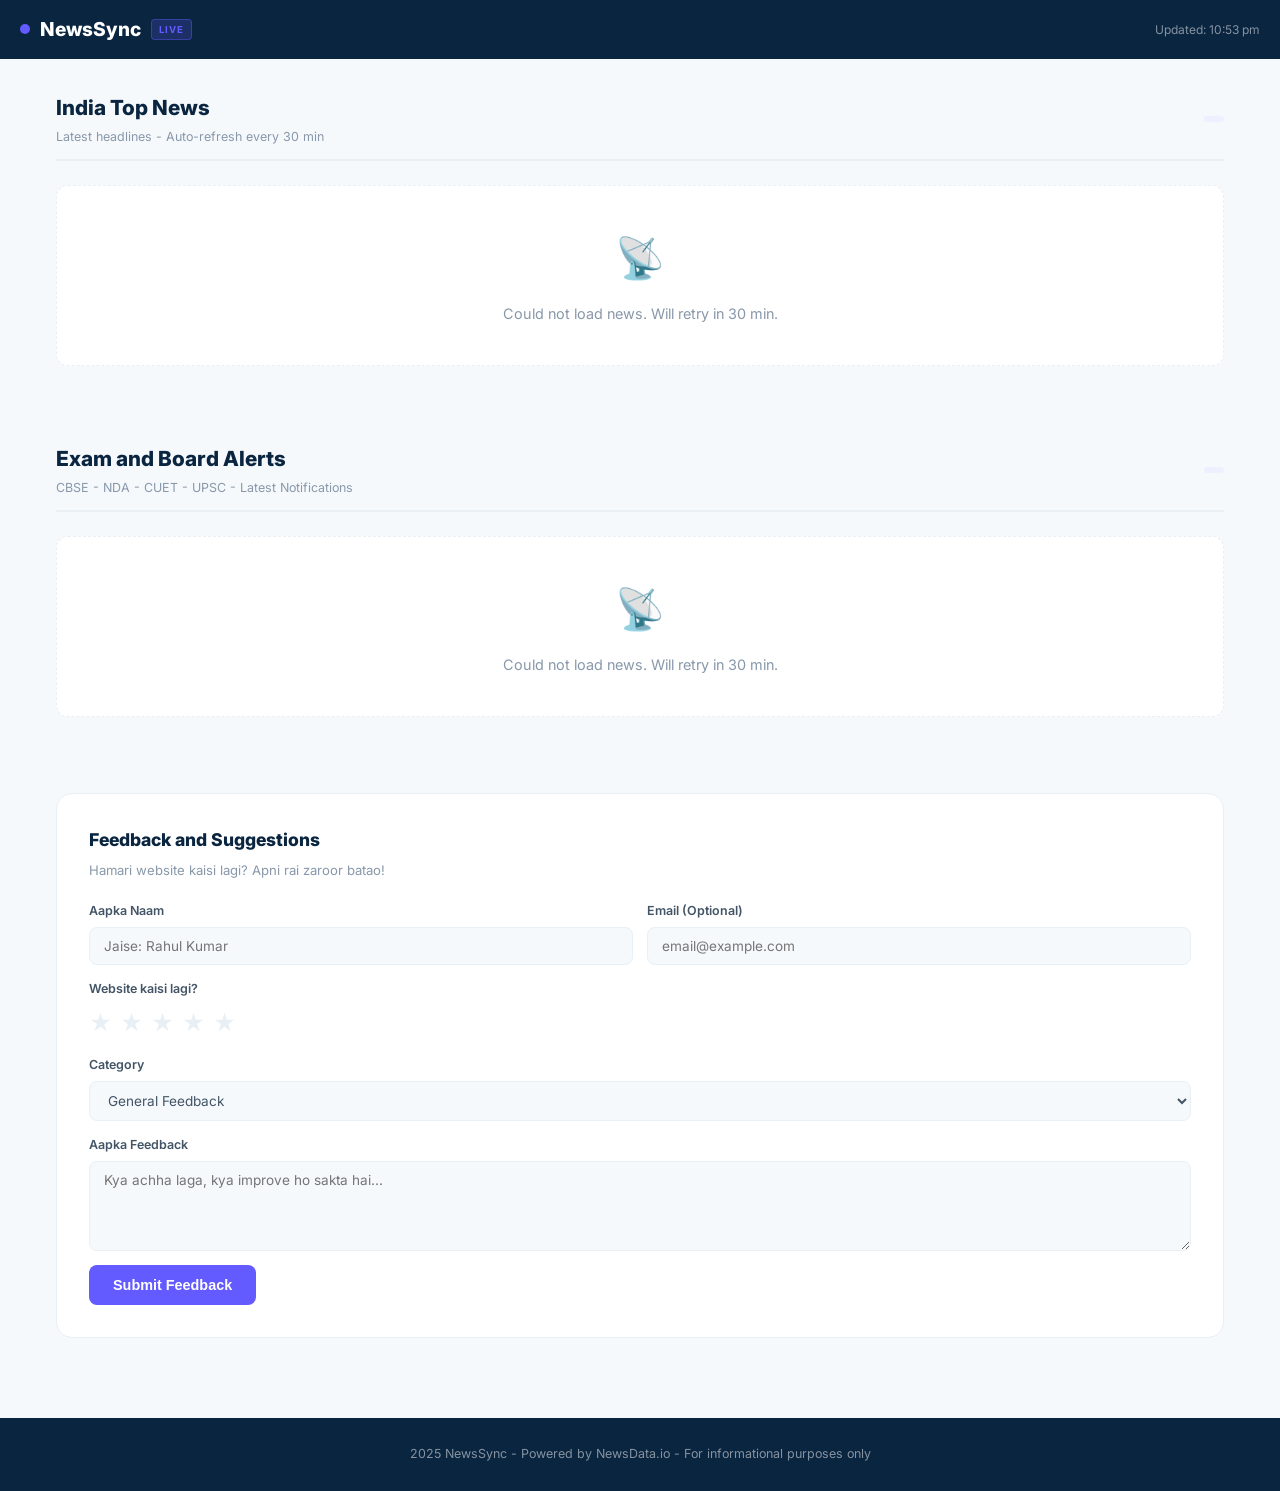
==== commit efbe6bde: "Refactor modal and feedback UI with new features Updated modal styles and structure, added fullscree" ====
--- a/index.html
+++ b/index.html
@@ -35,22 +35,49 @@
 .page-btn:hover:not(:disabled){background:#635BFF;color:#fff;border-color:#635BFF}
 .page-btn:disabled{opacity:.4;cursor:not-allowed}
 .page-info{font-size:.82rem;color:#8898AA;font-weight:500}
-.modal-overlay{display:none;position:fixed;inset:0;background:rgba(10,37,64,.7);z-index:999;align-items:center;justify-content:center;padding:16px}
+
+/* MODAL */
+.modal-overlay{display:none;position:fixed;inset:0;background:rgba(10,37,64,.85);z-index:999;align-items:flex-start;justify-content:center;padding:0}
 .modal-overlay.open{display:flex}
-.modal{background:#fff;border-radius:16px;max-width:720px;width:100%;max-height:90vh;overflow-y:auto;position:relative;animation:slideUp .3s ease}
-@keyframes slideUp{from{transform:translateY(30px);opacity:0}to{transform:translateY(0);opacity:1}}
-.modal-img{width:100%;height:220px;object-fit:cover;border-radius:16px 16px 0 0;background:#EEF0FF}
-.modal-body{padding:24px}
-.modal-meta{display:flex;align-items:center;gap:10px;margin-bottom:12px;flex-wrap:wrap}
-.modal-source{font-size:.72rem;font-weight:700;color:#635BFF;text-transform:uppercase;letter-spacing:.8px}
-.modal-date{font-size:.72rem;color:#8898AA}
-.modal-title{font-size:1.2rem;font-weight:800;color:#0A2540;line-height:1.4;margin-bottom:12px}
-.modal-desc{font-size:.9rem;color:#425466;line-height:1.7;margin-bottom:20px}
-.modal-actions{display:flex;gap:10px;flex-wrap:wrap}
+.modal{background:#fff;width:100%;height:100vh;max-width:900px;display:flex;flex-direction:column;position:relative;animation:slideUp .25s ease}
+@keyframes slideUp{from{transform:translateY(20px);opacity:0}to{transform:translateY(0);opacity:1}}
+
+/* Modal top bar */
+.modal-topbar{background:#0A2540;padding:10px 16px;display:flex;align-items:center;gap:10px;flex-shrink:0}
+.modal-topbar .site-brand{color:#fff;font-weight:800;font-size:.95rem;flex:1}
+.modal-url{color:rgba(255,255,255,.5);font-size:.72rem;flex:2;white-space:nowrap;overflow:hidden;text-overflow:ellipsis}
+.modal-close-btn{background:rgba(255,255,255,.15);color:#fff;border:none;width:30px;height:30px;border-radius:50%;font-size:.9rem;cursor:pointer;display:flex;align-items:center;justify-content:center;flex-shrink:0}
+.modal-close-btn:hover{background:rgba(255,255,255,.3)}
+
+/* iframe view */
+.iframe-wrap{flex:1;position:relative;background:#F6F9FC}
+.article-iframe{width:100%;height:100%;border:none;display:block}
+
+/* Fallback summary view */
+.summary-view{display:none;flex:1;overflow-y:auto;padding:0}
+.summary-img{width:100%;height:220px;object-fit:cover;background:#EEF0FF;flex-shrink:0}
+.summary-body{padding:24px}
+.summary-meta{display:flex;align-items:center;gap:10px;margin-bottom:12px;flex-wrap:wrap}
+.summary-source{font-size:.72rem;font-weight:700;color:#635BFF;text-transform:uppercase;letter-spacing:.8px}
+.summary-date{font-size:.72rem;color:#8898AA}
+.summary-title{font-size:1.15rem;font-weight:800;color:#0A2540;line-height:1.4;margin-bottom:12px}
+.summary-desc{font-size:.9rem;color:#425466;line-height:1.7;margin-bottom:20px}
+.summary-actions{display:flex;gap:10px;flex-wrap:wrap}
 .btn-primary{background:#635BFF;color:#fff;border:none;padding:10px 20px;border-radius:8px;font-size:.85rem;font-weight:600;cursor:pointer;text-decoration:none;display:inline-flex;align-items:center;gap:6px}
 .btn-primary:hover{background:#4f46e5}
-.btn-secondary{background:#F6F9FC;color:#425466;border:1px solid #E8EFF5;padding:10px 20px;border-radius:8px;font-size:.85rem;font-weight:600;cursor:pointer}
-.modal-close{position:absolute;top:14px;right:14px;background:rgba(0,0,0,.5);color:#fff;border:none;width:32px;height:32px;border-radius:50%;font-size:1.1rem;cursor:pointer;display:flex;align-items:center;justify-content:center;z-index:10}
+.btn-secondary{background:#F6F9FC;color:#425466;border:1px solid #E8EFF5;padding:10px 20px;border-radius:8px;font-size:.85rem;font-weight:600;cursor:pointer;text-decoration:none;display:inline-flex;align-items:center;gap:6px}
+
+/* Loading spinner inside iframe */
+.iframe-loader{position:absolute;inset:0;display:flex;flex-direction:column;align-items:center;justify-content:center;gap:12px;background:#F6F9FC;z-index:2}
+.spinner{width:36px;height:36px;border:3px solid #E8EFF5;border-top-color:#635BFF;border-radius:50%;animation:spin 0.8s linear infinite}
+@keyframes spin{to{transform:rotate(360deg)}}
+.loader-text{font-size:.82rem;color:#8898AA}
+
+/* Blocked notice inside modal */
+.blocked-notice{display:none;background:#FFF8E1;border:1px solid #FFE082;border-radius:8px;padding:10px 14px;margin:12px 24px 0;font-size:.78rem;color:#B8860B;align-items:center;gap:8px}
+.blocked-notice.show{display:flex}
+
+/* FEEDBACK */
 .feedback-section{background:#fff;border-radius:16px;border:1px solid #E8EFF5;padding:32px;margin-bottom:48px}
 .feedback-title{font-size:1.1rem;font-weight:800;color:#0A2540;margin-bottom:6px}
 .feedback-sub{font-size:.82rem;color:#8898AA;margin-bottom:20px}
@@ -66,18 +93,20 @@
 .star{font-size:1.4rem;cursor:pointer;color:#E8EFF5;transition:color .15s}
 .star.active{color:#F5A623}
 .rating-stars{display:flex;gap:8px}
+
+/* SKELETON */
 @keyframes shimmer{0%{background-position:-400px 0}100%{background-position:400px 0}}
 .sk{background:linear-gradient(90deg,#E8EFF5 25%,#F0F4F8 50%,#E8EFF5 75%);background-size:400px 100%;animation:shimmer 1.4s infinite;border-radius:6px}
 .skel-card{background:#fff;border-radius:12px;border:1px solid #E8EFF5;overflow:hidden}
 .skel-img{height:170px;width:100%;border-radius:0}
 .skel-body{padding:16px 18px;display:flex;flex-direction:column;gap:10px}
 .skel-line{height:12px}
-.w30{width:30%}.w60{width:60%}.w80{width:80%}.w100{width:100%}.h18{height:18px}
+.w30{width:30%}.w80{width:80%}.w100{width:100%}.h18{height:18px}
 .error-box{grid-column:1/-1;text-align:center;padding:40px 20px;background:#fff;border-radius:12px;border:1px dashed #E8EFF5}
 .error-box .icon{font-size:2.5rem;margin-bottom:12px}
 .error-box p{color:#8898AA;font-size:.9rem;margin-top:8px}
 footer{background:#0A2540;color:rgba(255,255,255,.5);text-align:center;padding:24px 20px;font-size:.78rem;line-height:2}
-@media(max-width:600px){.form-row{grid-template-columns:1fr}.modal-title{font-size:1rem}.modal-img{height:160px}}
+@media(max-width:600px){.form-row{grid-template-columns:1fr}.summary-title{font-size:1rem}}
 </style>
 </head>
 <body>
@@ -91,22 +120,55 @@
   <span id="last-updated">Loading...</span>
 </header>
 
-<div class="modal-overlay" id="modal-overlay" onclick="closeModal(event)">
-  <div class="modal" id="modal">
-    <button class="modal-close" onclick="closeModalBtn()">X</button>
-    <img class="modal-img" id="modal-img" src="" alt=""/>
-    <div class="modal-body">
-      <div class="modal-meta">
-        <span class="modal-source" id="modal-source"></span>
-        <span class="modal-date" id="modal-date"></span>
-      </div>
-      <h2 class="modal-title" id="modal-title"></h2>
-      <p class="modal-desc" id="modal-desc"></p>
-      <div class="modal-actions">
-        <a class="btn-primary" id="modal-link" href="#" target="_blank" rel="noopener">Read Full Article</a>
-        <button class="btn-secondary" onclick="closeModalBtn()">Close</button>
-      </div>
-    </div>
+<!-- FULLSCREEN MODAL -->
+<div class="modal-overlay" id="modal-overlay">
+  <div class="modal">
+
+    <!-- Top browser-like bar -->
+    <div class="modal-topbar">
+      <span class="site-brand">NewsSync</span>
+      <span class="modal-url" id="modal-url"></span>
+      <button class="modal-close-btn" onclick="closeModal()">X</button>
+    </div>
+
+    <!-- Blocked notice -->
+    <div class="blocked-notice" id="blocked-notice">
+      This site blocked embedding. Showing summary instead.
+    </div>
+
+    <!-- IFRAME VIEW -->
+    <div class="iframe-wrap" id="iframe-wrap">
+      <div class="iframe-loader" id="iframe-loader">
+        <div class="spinner"></div>
+        <span class="loader-text">Loading article...</span>
+      </div>
+      <iframe
+        class="article-iframe"
+        id="article-iframe"
+        src=""
+        sandbox="allow-scripts allow-same-origin allow-forms allow-popups"
+        referrerpolicy="no-referrer"
+        title="Article"
+      ></iframe>
+    </div>
+
+    <!-- SUMMARY FALLBACK VIEW -->
+    <div class="summary-view" id="summary-view">
+      <img class="summary-img" id="sum-img" src="" alt=""/>
+      <div class="summary-body">
+        <div class="summary-meta">
+          <span class="summary-source" id="sum-source"></span>
+          <span class="summary-date" id="sum-date"></span>
+        </div>
+        <h2 class="summary-title" id="sum-title"></h2>
+        <p class="summary-desc" id="sum-desc"></p>
+        <div class="summary-actions">
+          <a class="btn-primary" id="sum-link" href="#" target="_blank" rel="noopener">Open Original Site</a>
+          <button class="btn-secondary" onclick="closeModal()">Close</button>
+        </div>
+      </div>
+    </div>
+
   </div>
 </div>
 
@@ -151,12 +213,12 @@
       </div>
       <div class="form-group">
         <label>Website kaisi lagi?</label>
-        <div class="rating-stars" id="stars">
-          <span class="star" onclick="rate(1)">*</span>
-          <span class="star" onclick="rate(2)">*</span>
-          <span class="star" onclick="rate(3)">*</span>
-          <span class="star" onclick="rate(4)">*</span>
-          <span class="star" onclick="rate(5)">*</span>
+        <div class="rating-stars">
+          <span class="star" onclick="rate(1)">&#9733;</span>
+          <span class="star" onclick="rate(2)">&#9733;</span>
+          <span class="star" onclick="rate(3)">&#9733;</span>
+          <span class="star" onclick="rate(4)">&#9733;</span>
+          <span class="star" onclick="rate(5)">&#9733;</span>
         </div>
       </div>
       <div class="form-group">
@@ -185,19 +247,20 @@
 </footer>
 
 <script>
-var KEY  = 'pub_50035c437a574af1b18c1f6b056f5ad9';
-var BASE = 'https://newsdata.io/api/1';
-var IMG  = 'https://placehold.co/600x340/EEF0FF/635BFF?text=NewsSync';
-var PER  = 9;
+var KEY      = 'pub_50035c437a574af1b18c1f6b056f5ad9';
+var BASE     = 'https://newsdata.io/api/1';
+var IMG      = 'https://placehold.co/600x340/EEF0FF/635BFF?text=NewsSync';
+var PER      = 9;
 var CACHE_MS = 30 * 60 * 1000;
-
-var store = { news: [], exam: [] };
-var pages = { news: 1, exam: 1 };
-
+var store    = { news: [], exam: [] };
+var pages    = { news: 1, exam: 1 };
+var allArticles = [];
+var iframeTimer = null;
+
+// ── CACHE ──────────────────────────────────────────────────────────────────
 function saveCache(key, data) {
   try { localStorage.setItem('ns_' + key, JSON.stringify({ data: data, time: Date.now() })); } catch(e) {}
 }
-
 function loadCache(key) {
   try {
     var c = JSON.parse(localStorage.getItem('ns_' + key) || 'null');
@@ -206,61 +269,109 @@
   return null;
 }
 
+// ── SKELETON ───────────────────────────────────────────────────────────────
 function skels(n) {
   var s = '';
   for (var i = 0; i < n; i++) {
-    s += '<div class="skel-card"><div class="sk skel-img"></div><div class="skel-body"><div class="sk skel-line w30"></div><div class="sk skel-line h18 w80"></div><div class="sk skel-line h18 w60"></div><div class="sk skel-line w100"></div><div class="sk skel-line w100"></div></div></div>';
+    s += '<div class="skel-card"><div class="sk skel-img"></div><div class="skel-body"><div class="sk skel-line w30"></div><div class="sk skel-line h18 w80"></div><div class="sk skel-line h18 w80"></div><div class="sk skel-line w100"></div><div class="sk skel-line w100"></div></div></div>';
   }
   return s;
 }
 
+// ── TIME ───────────────────────────────────────────────────────────────────
 function ago(d) {
   if (!d) return '';
   var m = Math.floor((Date.now() - new Date(d)) / 60000);
-  if (m < 1)  return 'Just now';
+  if (m < 1) return 'Just now';
   if (m < 60) return m + 'm ago';
   var h = Math.floor(m / 60);
   if (h < 24) return h + 'h ago';
   return Math.floor(h / 24) + 'd ago';
 }
-
 function fmtDate(d) {
   if (!d) return '';
-  return new Date(d).toLocaleDateString('en-IN', { day:'2-digit', month:'short', year:'numeric' });
-}
-
-function errBox(msg) {
-  return '<div class="error-box"><div class="icon">Sorry</div><p>' + msg + '</p></div>';
-}
-
-var currentArticles = [];
-
+  return new Date(d).toLocaleDateString('en-IN', { day: '2-digit', month: 'short', year: 'numeric' });
+}
+
+// ── MODAL ──────────────────────────────────────────────────────────────────
 function openModal(idx) {
-  var a = currentArticles[idx];
+  var a = allArticles[idx];
   if (!a) return;
-  var img = a.image_url || IMG;
-  document.getElementById('modal-img').src = img;
-  document.getElementById('modal-img').onerror = function() { this.src = IMG; };
-  document.getElementById('modal-source').textContent = a.source_name || 'News';
-  document.getElementById('modal-date').textContent   = fmtDate(a.pubDate);
-  document.getElementById('modal-title').textContent  = a.title || '';
-  document.getElementById('modal-desc').textContent   = a.description || a.content || 'Read the full article for complete details.';
-  document.getElementById('modal-link').href          = a.link || '#';
+
+  var url = a.link || '';
+
+  // Reset views
+  document.getElementById('iframe-wrap').style.display = 'flex';
+  document.getElementById('summary-view').style.display = 'none';
+  document.getElementById('blocked-notice').classList.remove('show');
+  document.getElementById('iframe-loader').style.display = 'flex';
+  document.getElementById('modal-url').textContent = url;
+  document.getElementById('sum-link').href = url;
+
+  // Pre-fill summary (used if iframe fails)
+  document.getElementById('sum-img').src = a.image_url || IMG;
+  document.getElementById('sum-source').textContent = a.source_name || 'News';
+  document.getElementById('sum-date').textContent = fmtDate(a.pubDate);
+  document.getElementById('sum-title').textContent = a.title || '';
+  document.getElementById('sum-desc').textContent = a.description || a.content || 'Read the full article for complete details.';
+
+  // Load iframe
+  var iframe = document.getElementById('article-iframe');
+  iframe.src = '';
+
+  // Timeout — if iframe doesn't load in 5s, show summary
+  clearTimeout(iframeTimer);
+  iframeTimer = setTimeout(function() {
+    showSummaryFallback();
+  }, 5000);
+
+  iframe.onload = function() {
+    clearTimeout(iframeTimer);
+    // Try to detect if iframe is blank/blocked
+    try {
+      var doc = iframe.contentDocument || iframe.contentWindow.document;
+      if (!doc || doc.body.innerHTML === '') {
+        showSummaryFallback();
+        return;
+      }
+    } catch(e) {
+      // Cross-origin — means it loaded! Hide loader
+    }
+    document.getElementById('iframe-loader').style.display = 'none';
+  };
+
+  iframe.onerror = function() {
+    clearTimeout(iframeTimer);
+    showSummaryFallback();
+  };
+
+  setTimeout(function() { iframe.src = url; }, 100);
+
   document.getElementById('modal-overlay').classList.add('open');
   document.body.style.overflow = 'hidden';
 }
 
-function closeModalBtn() {
+function showSummaryFallback() {
+  document.getElementById('iframe-wrap').style.display = 'none';
+  document.getElementById('summary-view').style.display = 'block';
+  document.getElementById('blocked-notice').classList.add('show');
+  document.getElementById('iframe-loader').style.display = 'none';
+}
+
+function closeModal() {
+  clearTimeout(iframeTimer);
   document.getElementById('modal-overlay').classList.remove('open');
   document.body.style.overflow = '';
-}
-
-function closeModal(e) {
-  if (e.target === document.getElementById('modal-overlay')) closeModalBtn();
-}
-
-document.addEventListener('keydown', function(e) { if (e.key === 'Escape') closeModalBtn(); });
-
+  var iframe = document.getElementById('article-iframe');
+  iframe.src = '';
+}
+
+document.getElementById('modal-overlay').addEventListener('click', function(e) {
+  if (e.target === this) closeModal();
+});
+document.addEventListener('keydown', function(e) { if (e.key === 'Escape') closeModal(); });
+
+// ── CARD ───────────────────────────────────────────────────────────────────
 function buildCard(a, idx) {
   var img  = a.image_url || IMG;
   var desc = (a.description || a.content || 'Tap to read more.').slice(0, 120) + '...';
@@ -269,12 +380,17 @@
     '<img class="card-img" src="' + img + '" alt="" loading="lazy" onerror="this.src=\'' + IMG + '\'"/>' +
     '<div class="card-body">' +
     '<span class="card-source">' + src + ' - ' + ago(a.pubDate) + '</span>' +
-    '<p class="card-title">' + a.title + '</p>' +
+    '<p class="card-title">' + (a.title || '') + '</p>' +
     '<p class="card-desc">' + desc + '</p>' +
     '<button class="card-btn">Read More</button>' +
     '</div></div>';
 }
 
+function errBox(msg) {
+  return '<div class="error-box"><div class="icon">📡</div><p>' + msg + '</p></div>';
+}
+
+// ── PAGINATION ─────────────────────────────────────────────────────────────
 function renderPage(type) {
   var grid  = document.getElementById(type + '-grid');
   var pgDiv = document.getElementById(type + '-pages');
@@ -284,11 +400,12 @@
   var start = (pg - 1) * PER;
   var slice = all.slice(start, start + PER);
 
-  currentArticles = all;
+  allArticles = store['news'].concat(store['exam']);
 
   var html = '';
+  var offset = type === 'exam' ? store['news'].length : 0;
   for (var i = 0; i < slice.length; i++) {
-    html += buildCard(slice[i], start + i);
+    html += buildCard(slice[i], offset + start + i);
   }
   grid.innerHTML = html;
 
@@ -313,6 +430,7 @@
     'Updated: ' + new Date().toLocaleTimeString('en-IN', { hour: '2-digit', minute: '2-digit', hour12: true });
 }
 
+// ── FETCH ──────────────────────────────────────────────────────────────────
 async function fetchSection(url, type) {
   var grid = document.getElementById(type + '-grid');
   try {
@@ -347,25 +465,25 @@
   tick();
 }
 
+// ── FEEDBACK ───────────────────────────────────────────────────────────────
 var rating = 0;
 function rate(n) {
   rating = n;
   var stars = document.querySelectorAll('.star');
   for (var i = 0; i < stars.length; i++) {
-    if (i < n) stars[i].classList.add('active');
-    else stars[i].classList.remove('active');
+    stars[i].classList.toggle('active', i < n);
   }
 }
 
 function submitFeedback(e) {
   e.preventDefault();
   var entry = {
-    name:   document.getElementById('fb-name').value,
-    email:  document.getElementById('fb-email').value,
+    name: document.getElementById('fb-name').value,
+    email: document.getElementById('fb-email').value,
     rating: rating,
-    type:   document.getElementById('fb-type').value,
-    msg:    document.getElementById('fb-msg').value,
-    time:   new Date().toISOString()
+    type: document.getElementById('fb-type').value,
+    msg: document.getElementById('fb-msg').value,
+    time: new Date().toISOString()
   };
   try {
     var prev = JSON.parse(localStorage.getItem('feedback') || '[]');
@@ -379,11 +497,11 @@
     document.getElementById('fb-success').style.display = 'none';
     document.getElementById('feedback-form').reset();
     rating = 0;
-    var stars = document.querySelectorAll('.star');
-    for (var i = 0; i < stars.length; i++) stars[i].classList.remove('active');
+    document.querySelectorAll('.star').forEach(function(s) { s.classList.remove('active'); });
   }, 3000);
 }
 
+// ── INIT ───────────────────────────────────────────────────────────────────
 document.getElementById('news-grid').innerHTML = skels(6);
 document.getElementById('exam-grid').innerHTML = skels(6);
 sync();
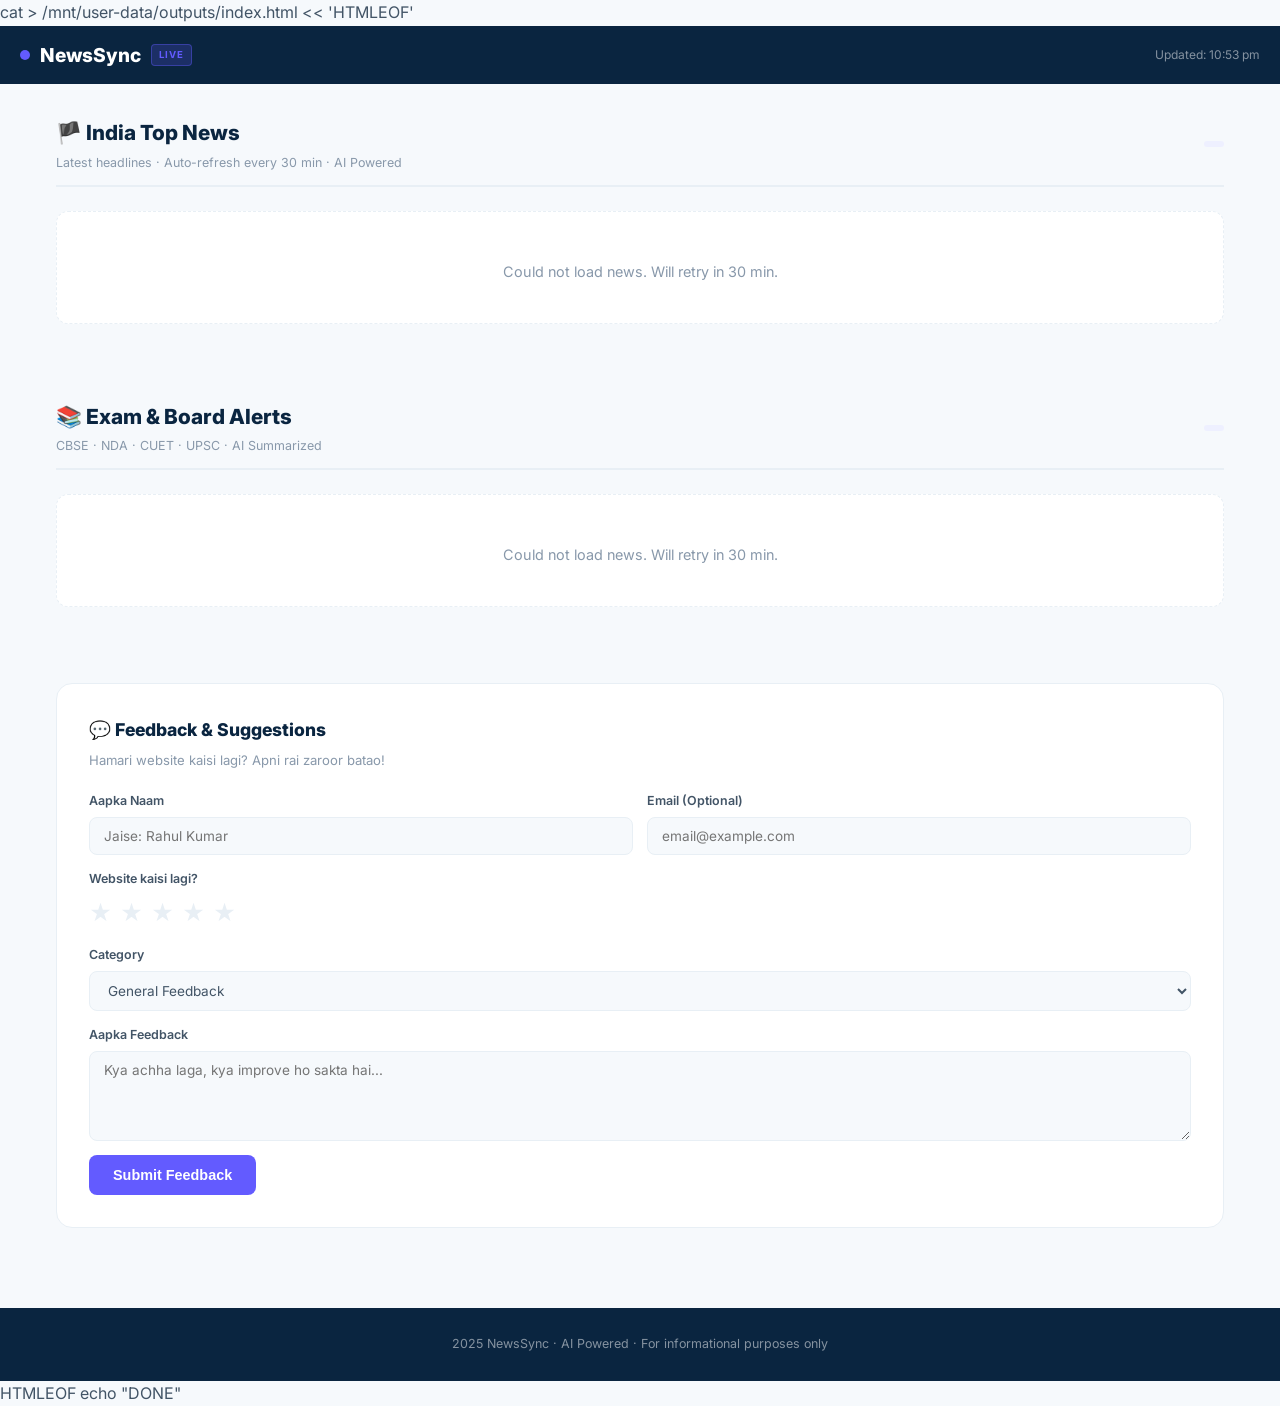
==== commit 5d9a6b20: "Refactor modal and AI summary styles in index.html" ====
--- a/index.html
+++ b/index.html
@@ -1,3 +1,4 @@
+cat > /mnt/user-data/outputs/index.html << 'HTMLEOF'
 <!DOCTYPE html>
 <html lang="en">
 <head>
@@ -37,45 +38,46 @@
 .page-info{font-size:.82rem;color:#8898AA;font-weight:500}
 
 /* MODAL */
-.modal-overlay{display:none;position:fixed;inset:0;background:rgba(10,37,64,.85);z-index:999;align-items:flex-start;justify-content:center;padding:0}
+.modal-overlay{display:none;position:fixed;inset:0;background:rgba(10,37,64,.85);z-index:999;align-items:center;justify-content:center;padding:12px}
 .modal-overlay.open{display:flex}
-.modal{background:#fff;width:100%;height:100vh;max-width:900px;display:flex;flex-direction:column;position:relative;animation:slideUp .25s ease}
+.modal{background:#fff;width:100%;max-width:760px;max-height:92vh;border-radius:16px;overflow:hidden;display:flex;flex-direction:column;animation:slideUp .25s ease}
 @keyframes slideUp{from{transform:translateY(20px);opacity:0}to{transform:translateY(0);opacity:1}}
-
-/* Modal top bar */
-.modal-topbar{background:#0A2540;padding:10px 16px;display:flex;align-items:center;gap:10px;flex-shrink:0}
-.modal-topbar .site-brand{color:#fff;font-weight:800;font-size:.95rem;flex:1}
-.modal-url{color:rgba(255,255,255,.5);font-size:.72rem;flex:2;white-space:nowrap;overflow:hidden;text-overflow:ellipsis}
-.modal-close-btn{background:rgba(255,255,255,.15);color:#fff;border:none;width:30px;height:30px;border-radius:50%;font-size:.9rem;cursor:pointer;display:flex;align-items:center;justify-content:center;flex-shrink:0}
-.modal-close-btn:hover{background:rgba(255,255,255,.3)}
-
-/* iframe view */
-.iframe-wrap{flex:1;position:relative;background:#F6F9FC}
-.article-iframe{width:100%;height:100%;border:none;display:block}
-
-/* Fallback summary view */
-.summary-view{display:none;flex:1;overflow-y:auto;padding:0}
-.summary-img{width:100%;height:220px;object-fit:cover;background:#EEF0FF;flex-shrink:0}
-.summary-body{padding:24px}
-.summary-meta{display:flex;align-items:center;gap:10px;margin-bottom:12px;flex-wrap:wrap}
-.summary-source{font-size:.72rem;font-weight:700;color:#635BFF;text-transform:uppercase;letter-spacing:.8px}
-.summary-date{font-size:.72rem;color:#8898AA}
-.summary-title{font-size:1.15rem;font-weight:800;color:#0A2540;line-height:1.4;margin-bottom:12px}
-.summary-desc{font-size:.9rem;color:#425466;line-height:1.7;margin-bottom:20px}
-.summary-actions{display:flex;gap:10px;flex-wrap:wrap}
-.btn-primary{background:#635BFF;color:#fff;border:none;padding:10px 20px;border-radius:8px;font-size:.85rem;font-weight:600;cursor:pointer;text-decoration:none;display:inline-flex;align-items:center;gap:6px}
-.btn-primary:hover{background:#4f46e5}
-.btn-secondary{background:#F6F9FC;color:#425466;border:1px solid #E8EFF5;padding:10px 20px;border-radius:8px;font-size:.85rem;font-weight:600;cursor:pointer;text-decoration:none;display:inline-flex;align-items:center;gap:6px}
-
-/* Loading spinner inside iframe */
-.iframe-loader{position:absolute;inset:0;display:flex;flex-direction:column;align-items:center;justify-content:center;gap:12px;background:#F6F9FC;z-index:2}
-.spinner{width:36px;height:36px;border:3px solid #E8EFF5;border-top-color:#635BFF;border-radius:50%;animation:spin 0.8s linear infinite}
-@keyframes spin{to{transform:rotate(360deg)}}
-.loader-text{font-size:.82rem;color:#8898AA}
-
-/* Blocked notice inside modal */
-.blocked-notice{display:none;background:#FFF8E1;border:1px solid #FFE082;border-radius:8px;padding:10px 14px;margin:12px 24px 0;font-size:.78rem;color:#B8860B;align-items:center;gap:8px}
-.blocked-notice.show{display:flex}
+.modal-topbar{background:#0A2540;padding:12px 16px;display:flex;align-items:center;gap:10px;flex-shrink:0}
+.modal-brand{color:#fff;font-weight:800;font-size:.95rem}
+.ai-badge{background:#635BFF;color:#fff;font-size:.6rem;font-weight:700;padding:2px 7px;border-radius:4px;letter-spacing:.5px}
+.modal-close-btn{margin-left:auto;background:rgba(255,255,255,.15);color:#fff;border:none;width:30px;height:30px;border-radius:50%;font-size:1rem;cursor:pointer}
+.modal-scroll{overflow-y:auto;flex:1}
+.modal-hero{width:100%;height:200px;object-fit:cover;background:#EEF0FF;display:block}
+.modal-body{padding:20px 24px 28px}
+.modal-meta{display:flex;align-items:center;gap:10px;margin-bottom:10px;flex-wrap:wrap}
+.modal-source{font-size:.7rem;font-weight:700;color:#635BFF;text-transform:uppercase;letter-spacing:.8px}
+.modal-date{font-size:.7rem;color:#8898AA}
+.modal-title{font-size:1.15rem;font-weight:800;color:#0A2540;line-height:1.4;margin-bottom:16px}
+
+/* AI Summary Box */
+.ai-box{background:linear-gradient(135deg,#EEF0FF,#F6F9FC);border:1px solid #D0CFFF;border-radius:12px;padding:18px;margin-bottom:20px}
+.ai-box-header{display:flex;align-items:center;gap:8px;margin-bottom:12px}
+.ai-icon{font-size:1.2rem}
+.ai-box-title{font-size:.82rem;font-weight:700;color:#635BFF}
+.ai-loading{display:flex;align-items:center;gap:10px;color:#8898AA;font-size:.85rem}
+.ai-dots span{display:inline-block;width:6px;height:6px;border-radius:50%;background:#635BFF;animation:dot-bounce .8s infinite;margin:0 2px}
+.ai-dots span:nth-child(2){animation-delay:.15s}
+.ai-dots span:nth-child(3){animation-delay:.3s}
+@keyframes dot-bounce{0%,80%,100%{transform:scale(0)}40%{transform:scale(1)}}
+.ai-content{font-size:.88rem;color:#425466;line-height:1.75}
+.ai-content p{margin-bottom:10px}
+.ai-content strong{color:#0A2540}
+
+/* Key Points */
+.key-points{margin-top:12px}
+.key-points h4{font-size:.78rem;font-weight:700;color:#0A2540;margin-bottom:8px;text-transform:uppercase;letter-spacing:.5px}
+.key-point{display:flex;align-items:flex-start;gap:8px;margin-bottom:6px;font-size:.84rem;color:#425466}
+.key-dot{width:6px;height:6px;border-radius:50%;background:#635BFF;flex-shrink:0;margin-top:6px}
+
+.modal-orig-desc{font-size:.85rem;color:#8898AA;line-height:1.6;margin-bottom:18px;padding:14px;background:#F6F9FC;border-radius:8px;border-left:3px solid #E8EFF5}
+.modal-actions{display:flex;gap:10px;flex-wrap:wrap}
+.btn-primary{background:#635BFF;color:#fff;border:none;padding:10px 18px;border-radius:8px;font-size:.82rem;font-weight:600;cursor:pointer;text-decoration:none;display:inline-flex;align-items:center;gap:6px}
+.btn-secondary{background:#F6F9FC;color:#425466;border:1px solid #E8EFF5;padding:10px 18px;border-radius:8px;font-size:.82rem;font-weight:600;cursor:pointer}
 
 /* FEEDBACK */
 .feedback-section{background:#fff;border-radius:16px;border:1px solid #E8EFF5;padding:32px;margin-bottom:48px}
@@ -89,7 +91,7 @@
 .form-group input:focus,.form-group textarea:focus,.form-group select:focus{border-color:#635BFF;background:#fff}
 .form-group textarea{resize:vertical;min-height:90px}
 .submit-btn{background:#635BFF;color:#fff;border:none;padding:12px 24px;border-radius:8px;font-size:.9rem;font-weight:700;cursor:pointer;align-self:flex-start}
-.feedback-success{display:none;text-align:center;padding:20px;color:#00C48C;font-weight:600;font-size:1rem}
+.feedback-success{display:none;text-align:center;padding:20px;color:#00C48C;font-weight:600}
 .star{font-size:1.4rem;cursor:pointer;color:#E8EFF5;transition:color .15s}
 .star.active{color:#F5A623}
 .rating-stars{display:flex;gap:8px}
@@ -103,10 +105,9 @@
 .skel-line{height:12px}
 .w30{width:30%}.w80{width:80%}.w100{width:100%}.h18{height:18px}
 .error-box{grid-column:1/-1;text-align:center;padding:40px 20px;background:#fff;border-radius:12px;border:1px dashed #E8EFF5}
-.error-box .icon{font-size:2.5rem;margin-bottom:12px}
 .error-box p{color:#8898AA;font-size:.9rem;margin-top:8px}
 footer{background:#0A2540;color:rgba(255,255,255,.5);text-align:center;padding:24px 20px;font-size:.78rem;line-height:2}
-@media(max-width:600px){.form-row{grid-template-columns:1fr}.summary-title{font-size:1rem}}
+@media(max-width:600px){.form-row{grid-template-columns:1fr}.modal-title{font-size:1rem}.modal-hero{height:150px}}
 </style>
 </head>
 <body>
@@ -120,55 +121,48 @@
   <span id="last-updated">Loading...</span>
 </header>
 
-<!-- FULLSCREEN MODAL -->
+<!-- MODAL -->
 <div class="modal-overlay" id="modal-overlay">
   <div class="modal">
-
-    <!-- Top browser-like bar -->
     <div class="modal-topbar">
-      <span class="site-brand">NewsSync</span>
-      <span class="modal-url" id="modal-url"></span>
-      <button class="modal-close-btn" onclick="closeModal()">X</button>
+      <span class="modal-brand">NewsSync</span>
+      <span class="ai-badge">AI SUMMARY</span>
+      <button class="modal-close-btn" onclick="closeModal()">&#10005;</button>
     </div>
-
-    <!-- Blocked notice -->
-    <div class="blocked-notice" id="blocked-notice">
-      This site blocked embedding. Showing summary instead.
-    </div>
-
-    <!-- IFRAME VIEW -->
-    <div class="iframe-wrap" id="iframe-wrap">
-      <div class="iframe-loader" id="iframe-loader">
-        <div class="spinner"></div>
-        <span class="loader-text">Loading article...</span>
-      </div>
-      <iframe
-        class="article-iframe"
-        id="article-iframe"
-        src=""
-        sandbox="allow-scripts allow-same-origin allow-forms allow-popups"
-        referrerpolicy="no-referrer"
-        title="Article"
-      ></iframe>
-    </div>
-
-    <!-- SUMMARY FALLBACK VIEW -->
-    <div class="summary-view" id="summary-view">
-      <img class="summary-img" id="sum-img" src="" alt=""/>
-      <div class="summary-body">
-        <div class="summary-meta">
-          <span class="summary-source" id="sum-source"></span>
-          <span class="summary-date" id="sum-date"></span>
+    <div class="modal-scroll">
+      <img class="modal-hero" id="m-img" src="" alt=""/>
+      <div class="modal-body">
+        <div class="modal-meta">
+          <span class="modal-source" id="m-source"></span>
+          <span class="modal-date" id="m-date"></span>
         </div>
-        <h2 class="summary-title" id="sum-title"></h2>
-        <p class="summary-desc" id="sum-desc"></p>
-        <div class="summary-actions">
-          <a class="btn-primary" id="sum-link" href="#" target="_blank" rel="noopener">Open Original Site</a>
+        <h2 class="modal-title" id="m-title"></h2>
+
+        <!-- AI Summary Box -->
+        <div class="ai-box">
+          <div class="ai-box-header">
+            <span class="ai-icon">🤖</span>
+            <span class="ai-box-title">AI Summary by NewsSync</span>
+          </div>
+          <div id="ai-content">
+            <div class="ai-loading">
+              <div class="ai-dots">
+                <span></span><span></span><span></span>
+              </div>
+              AI is analyzing this article...
+            </div>
+          </div>
+        </div>
+
+        <!-- Original description -->
+        <p class="modal-orig-desc" id="m-desc"></p>
+
+        <div class="modal-actions">
+          <a class="btn-primary" id="m-link" href="#" target="_blank" rel="noopener">&#128279; Read Original</a>
           <button class="btn-secondary" onclick="closeModal()">Close</button>
         </div>
       </div>
     </div>
-
   </div>
 </div>
 
@@ -176,8 +170,8 @@
   <section class="section">
     <div class="section-header">
       <div>
-        <h2 class="section-title">India Top News</h2>
-        <p class="section-sub">Latest headlines - Auto-refresh every 30 min</p>
+        <h2 class="section-title">&#127988; India Top News</h2>
+        <p class="section-sub">Latest headlines · Auto-refresh every 30 min · AI Powered</p>
       </div>
       <span class="article-count" id="news-count"></span>
     </div>
@@ -188,8 +182,8 @@
   <section class="section">
     <div class="section-header">
       <div>
-        <h2 class="section-title">Exam and Board Alerts</h2>
-        <p class="section-sub">CBSE - NDA - CUET - UPSC - Latest Notifications</p>
+        <h2 class="section-title">&#128218; Exam &amp; Board Alerts</h2>
+        <p class="section-sub">CBSE · NDA · CUET · UPSC · AI Summarized</p>
       </div>
       <span class="article-count" id="exam-count"></span>
     </div>
@@ -198,7 +192,7 @@
   </section>
 
   <section class="feedback-section">
-    <h2 class="feedback-title">Feedback and Suggestions</h2>
+    <h2 class="feedback-title">&#128172; Feedback &amp; Suggestions</h2>
     <p class="feedback-sub">Hamari website kaisi lagi? Apni rai zaroor batao!</p>
     <form class="feedback-form" id="feedback-form" onsubmit="submitFeedback(event)">
       <div class="form-row">
@@ -236,15 +230,11 @@
       </div>
       <button type="submit" class="submit-btn">Submit Feedback</button>
     </form>
-    <div class="feedback-success" id="fb-success">
-      Shukriya! Aapka feedback mil gaya. Hum zaroor improve karenge!
-    </div>
+    <div class="feedback-success" id="fb-success">Shukriya! Feedback mil gaya. Hum zaroor improve karenge!</div>
   </section>
 </main>
 
-<footer>
-  2025 NewsSync - Powered by NewsData.io - For informational purposes only
-</footer>
+<footer>2025 NewsSync · AI Powered · For informational purposes only</footer>
 
 <script>
 var KEY      = 'pub_50035c437a574af1b18c1f6b056f5ad9';
@@ -255,9 +245,9 @@
 var store    = { news: [], exam: [] };
 var pages    = { news: 1, exam: 1 };
 var allArticles = [];
-var iframeTimer = null;
-
-// ── CACHE ──────────────────────────────────────────────────────────────────
+var summaryCache = {};
+
+// ── CACHE ─────────────────────────────────────────────────────────────────
 function saveCache(key, data) {
   try { localStorage.setItem('ns_' + key, JSON.stringify({ data: data, time: Date.now() })); } catch(e) {}
 }
@@ -269,7 +259,7 @@
   return null;
 }
 
-// ── SKELETON ───────────────────────────────────────────────────────────────
+// ── SKELETON ──────────────────────────────────────────────────────────────
 function skels(n) {
   var s = '';
   for (var i = 0; i < n; i++) {
@@ -278,7 +268,7 @@
   return s;
 }
 
-// ── TIME ───────────────────────────────────────────────────────────────────
+// ── TIME ──────────────────────────────────────────────────────────────────
 function ago(d) {
   if (!d) return '';
   var m = Math.floor((Date.now() - new Date(d)) / 60000);
@@ -293,77 +283,94 @@
   return new Date(d).toLocaleDateString('en-IN', { day: '2-digit', month: 'short', year: 'numeric' });
 }
 
-// ── MODAL ──────────────────────────────────────────────────────────────────
-function openModal(idx) {
+// ── AI SUMMARY ────────────────────────────────────────────────────────────
+async function getAISummary(article) {
+  var cacheKey = article.link || article.title;
+
+  // Return cached summary if exists
+  if (summaryCache[cacheKey]) {
+    return summaryCache[cacheKey];
+  }
+
+  var title   = article.title || '';
+  var desc    = article.description || article.content || '';
+  var source  = article.source_name || '';
+  var date    = fmtDate(article.pubDate);
+
+  var prompt = 'You are a news summarizer for an Indian news website. Based on this news article information, provide a comprehensive summary in simple English that anyone can understand.\n\nTitle: ' + title + '\nSource: ' + source + '\nDate: ' + date + '\nDescription: ' + desc + '\n\nProvide:\n1. A 3-4 sentence detailed summary explaining what happened, why it matters, and what the impact is.\n2. Exactly 4 key points as bullet points.\n\nFormat your response EXACTLY like this:\nSUMMARY: [your 3-4 sentence summary here]\nKEY_POINTS:\n- [point 1]\n- [point 2]\n- [point 3]\n- [point 4]';
+
+  try {
+    var resp = await fetch('https://api.anthropic.com/v1/messages', {
+      method: 'POST',
+      headers: { 'Content-Type': 'application/json' },
+      body: JSON.stringify({
+        model: 'claude-sonnet-4-6',
+        max_tokens: 1000,
+        messages: [{ role: 'user', content: prompt }]
+      })
+    });
+    var data = await resp.json();
+    var text = (data.content && data.content[0] && data.content[0].text) ? data.content[0].text : '';
+    summaryCache[cacheKey] = text;
+    return text;
+  } catch(e) {
+    return null;
+  }
+}
+
+function renderAISummary(text) {
+  if (!text) {
+    return '<div class="ai-content"><p>Could not generate AI summary. Please read the original article.</p></div>';
+  }
+
+  var summaryMatch = text.match(/SUMMARY:\s*([\s\S]*?)(?=KEY_POINTS:|$)/);
+  var pointsMatch  = text.match(/KEY_POINTS:\s*([\s\S]*?)$/);
+
+  var summary = summaryMatch ? summaryMatch[1].trim() : text;
+  var pointsRaw = pointsMatch ? pointsMatch[1].trim() : '';
+  var points = pointsRaw ? pointsRaw.split('\n').filter(function(p) { return p.trim().startsWith('-'); }).map(function(p) { return p.replace(/^-\s*/, '').trim(); }) : [];
+
+  var html = '<div class="ai-content"><p>' + summary + '</p>';
+  if (points.length) {
+    html += '<div class="key-points"><h4>Key Points</h4>';
+    points.forEach(function(p) {
+      html += '<div class="key-point"><div class="key-dot"></div><span>' + p + '</span></div>';
+    });
+    html += '</div>';
+  }
+  html += '</div>';
+  return html;
+}
+
+// ── MODAL ─────────────────────────────────────────────────────────────────
+async function openModal(idx) {
   var a = allArticles[idx];
   if (!a) return;
 
-  var url = a.link || '';
-
-  // Reset views
-  document.getElementById('iframe-wrap').style.display = 'flex';
-  document.getElementById('summary-view').style.display = 'none';
-  document.getElementById('blocked-notice').classList.remove('show');
-  document.getElementById('iframe-loader').style.display = 'flex';
-  document.getElementById('modal-url').textContent = url;
-  document.getElementById('sum-link').href = url;
-
-  // Pre-fill summary (used if iframe fails)
-  document.getElementById('sum-img').src = a.image_url || IMG;
-  document.getElementById('sum-source').textContent = a.source_name || 'News';
-  document.getElementById('sum-date').textContent = fmtDate(a.pubDate);
-  document.getElementById('sum-title').textContent = a.title || '';
-  document.getElementById('sum-desc').textContent = a.description || a.content || 'Read the full article for complete details.';
-
-  // Load iframe
-  var iframe = document.getElementById('article-iframe');
-  iframe.src = '';
-
-  // Timeout — if iframe doesn't load in 5s, show summary
-  clearTimeout(iframeTimer);
-  iframeTimer = setTimeout(function() {
-    showSummaryFallback();
-  }, 5000);
-
-  iframe.onload = function() {
-    clearTimeout(iframeTimer);
-    // Try to detect if iframe is blank/blocked
-    try {
-      var doc = iframe.contentDocument || iframe.contentWindow.document;
-      if (!doc || doc.body.innerHTML === '') {
-        showSummaryFallback();
-        return;
-      }
-    } catch(e) {
-      // Cross-origin — means it loaded! Hide loader
-    }
-    document.getElementById('iframe-loader').style.display = 'none';
-  };
-
-  iframe.onerror = function() {
-    clearTimeout(iframeTimer);
-    showSummaryFallback();
-  };
-
-  setTimeout(function() { iframe.src = url; }, 100);
+  // Fill basic info
+  document.getElementById('m-img').src        = a.image_url || IMG;
+  document.getElementById('m-img').onerror    = function() { this.src = IMG; };
+  document.getElementById('m-source').textContent = a.source_name || 'News';
+  document.getElementById('m-date').textContent   = fmtDate(a.pubDate);
+  document.getElementById('m-title').textContent  = a.title || '';
+  document.getElementById('m-desc').textContent   = a.description || a.content || '';
+  document.getElementById('m-link').href           = a.link || '#';
+
+  // Show loading
+  document.getElementById('ai-content').innerHTML =
+    '<div class="ai-loading"><div class="ai-dots"><span></span><span></span><span></span></div>AI is analyzing this article...</div>';
 
   document.getElementById('modal-overlay').classList.add('open');
   document.body.style.overflow = 'hidden';
-}
-
-function showSummaryFallback() {
-  document.getElementById('iframe-wrap').style.display = 'none';
-  document.getElementById('summary-view').style.display = 'block';
-  document.getElementById('blocked-notice').classList.add('show');
-  document.getElementById('iframe-loader').style.display = 'none';
+
+  // Fetch AI summary
+  var summary = await getAISummary(a);
+  document.getElementById('ai-content').innerHTML = renderAISummary(summary);
 }
 
 function closeModal() {
-  clearTimeout(iframeTimer);
   document.getElementById('modal-overlay').classList.remove('open');
   document.body.style.overflow = '';
-  var iframe = document.getElementById('article-iframe');
-  iframe.src = '';
 }
 
 document.getElementById('modal-overlay').addEventListener('click', function(e) {
@@ -371,26 +378,26 @@
 });
 document.addEventListener('keydown', function(e) { if (e.key === 'Escape') closeModal(); });
 
-// ── CARD ───────────────────────────────────────────────────────────────────
+// ── CARD ──────────────────────────────────────────────────────────────────
 function buildCard(a, idx) {
   var img  = a.image_url || IMG;
-  var desc = (a.description || a.content || 'Tap to read more.').slice(0, 120) + '...';
+  var desc = (a.description || a.content || 'Tap for AI summary.').slice(0, 120) + '...';
   var src  = a.source_name || 'News';
   return '<div class="card" onclick="openModal(' + idx + ')">' +
     '<img class="card-img" src="' + img + '" alt="" loading="lazy" onerror="this.src=\'' + IMG + '\'"/>' +
     '<div class="card-body">' +
-    '<span class="card-source">' + src + ' - ' + ago(a.pubDate) + '</span>' +
+    '<span class="card-source">' + src + ' · ' + ago(a.pubDate) + '</span>' +
     '<p class="card-title">' + (a.title || '') + '</p>' +
     '<p class="card-desc">' + desc + '</p>' +
-    '<button class="card-btn">Read More</button>' +
+    '<button class="card-btn">&#129302; AI Summary</button>' +
     '</div></div>';
 }
 
 function errBox(msg) {
-  return '<div class="error-box"><div class="icon">📡</div><p>' + msg + '</p></div>';
-}
-
-// ── PAGINATION ─────────────────────────────────────────────────────────────
+  return '<div class="error-box"><p>' + msg + '</p></div>';
+}
+
+// ── PAGINATION ────────────────────────────────────────────────────────────
 function renderPage(type) {
   var grid  = document.getElementById(type + '-grid');
   var pgDiv = document.getElementById(type + '-pages');
@@ -399,11 +406,11 @@
   var total = Math.ceil(all.length / PER);
   var start = (pg - 1) * PER;
   var slice = all.slice(start, start + PER);
+  var offset = type === 'exam' ? store['news'].length : 0;
 
   allArticles = store['news'].concat(store['exam']);
 
   var html = '';
-  var offset = type === 'exam' ? store['news'].length : 0;
   for (var i = 0; i < slice.length; i++) {
     html += buildCard(slice[i], offset + start + i);
   }
@@ -430,7 +437,7 @@
     'Updated: ' + new Date().toLocaleTimeString('en-IN', { hour: '2-digit', minute: '2-digit', hour12: true });
 }
 
-// ── FETCH ──────────────────────────────────────────────────────────────────
+// ── FETCH ─────────────────────────────────────────────────────────────────
 async function fetchSection(url, type) {
   var grid = document.getElementById(type + '-grid');
   try {
@@ -452,7 +459,6 @@
     pages[type] = 1;
     renderPage(type);
   } catch(e) {
-    console.error(type, e);
     if (!store[type].length) grid.innerHTML = errBox('Could not load news. Will retry in 30 min.');
   }
 }
@@ -465,31 +471,17 @@
   tick();
 }
 
-// ── FEEDBACK ───────────────────────────────────────────────────────────────
+// ── FEEDBACK ──────────────────────────────────────────────────────────────
 var rating = 0;
 function rate(n) {
   rating = n;
-  var stars = document.querySelectorAll('.star');
-  for (var i = 0; i < stars.length; i++) {
-    stars[i].classList.toggle('active', i < n);
-  }
+  document.querySelectorAll('.star').forEach(function(s, i) { s.classList.toggle('active', i < n); });
 }
 
 function submitFeedback(e) {
   e.preventDefault();
-  var entry = {
-    name: document.getElementById('fb-name').value,
-    email: document.getElementById('fb-email').value,
-    rating: rating,
-    type: document.getElementById('fb-type').value,
-    msg: document.getElementById('fb-msg').value,
-    time: new Date().toISOString()
-  };
-  try {
-    var prev = JSON.parse(localStorage.getItem('feedback') || '[]');
-    prev.push(entry);
-    localStorage.setItem('feedback', JSON.stringify(prev));
-  } catch(e) {}
+  var entry = { name: document.getElementById('fb-name').value, email: document.getElementById('fb-email').value, rating: rating, type: document.getElementById('fb-type').value, msg: document.getElementById('fb-msg').value, time: new Date().toISOString() };
+  try { var prev = JSON.parse(localStorage.getItem('feedback') || '[]'); prev.push(entry); localStorage.setItem('feedback', JSON.stringify(prev)); } catch(e) {}
   document.getElementById('feedback-form').style.display = 'none';
   document.getElementById('fb-success').style.display = 'block';
   setTimeout(function() {
@@ -501,7 +493,7 @@
   }, 3000);
 }
 
-// ── INIT ───────────────────────────────────────────────────────────────────
+// ── INIT ──────────────────────────────────────────────────────────────────
 document.getElementById('news-grid').innerHTML = skels(6);
 document.getElementById('exam-grid').innerHTML = skels(6);
 sync();
@@ -510,3 +502,5 @@
 </script>
 </body>
 </html>
+HTMLEOF
+echo "DONE"
